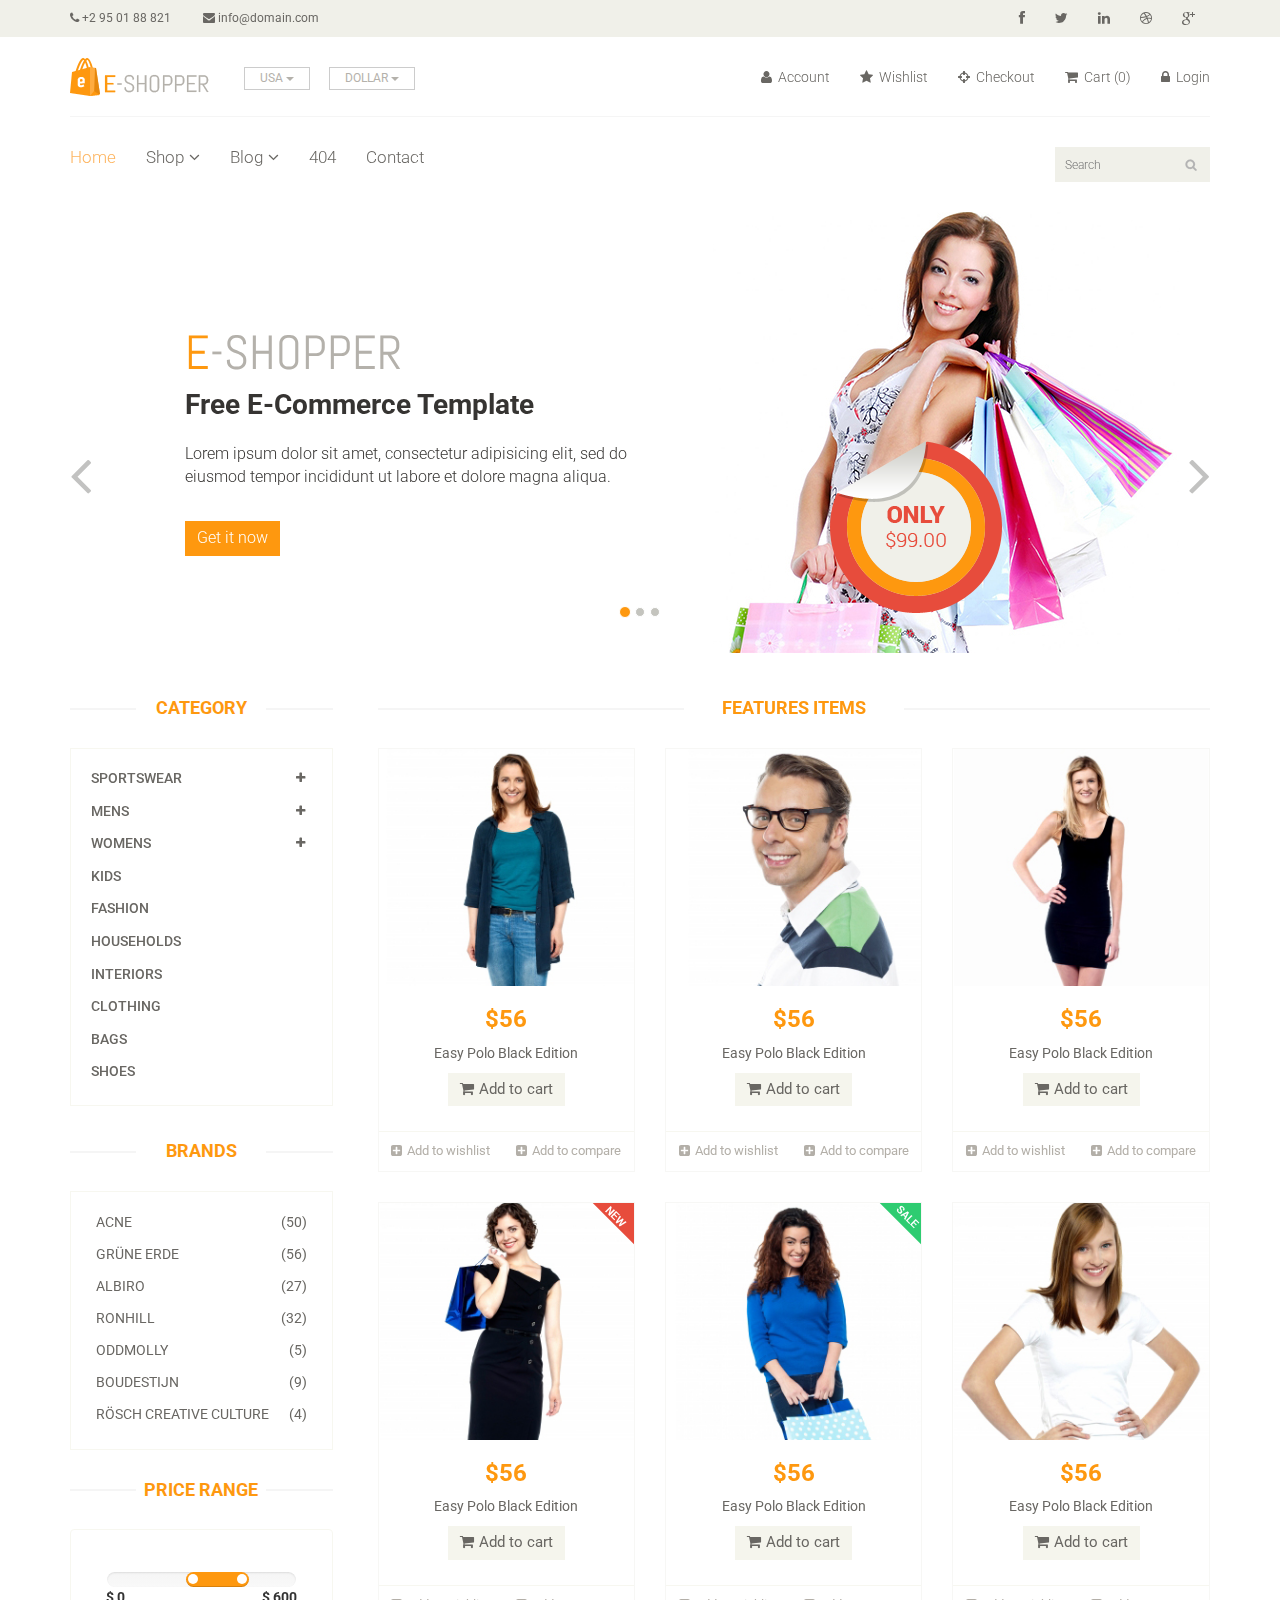
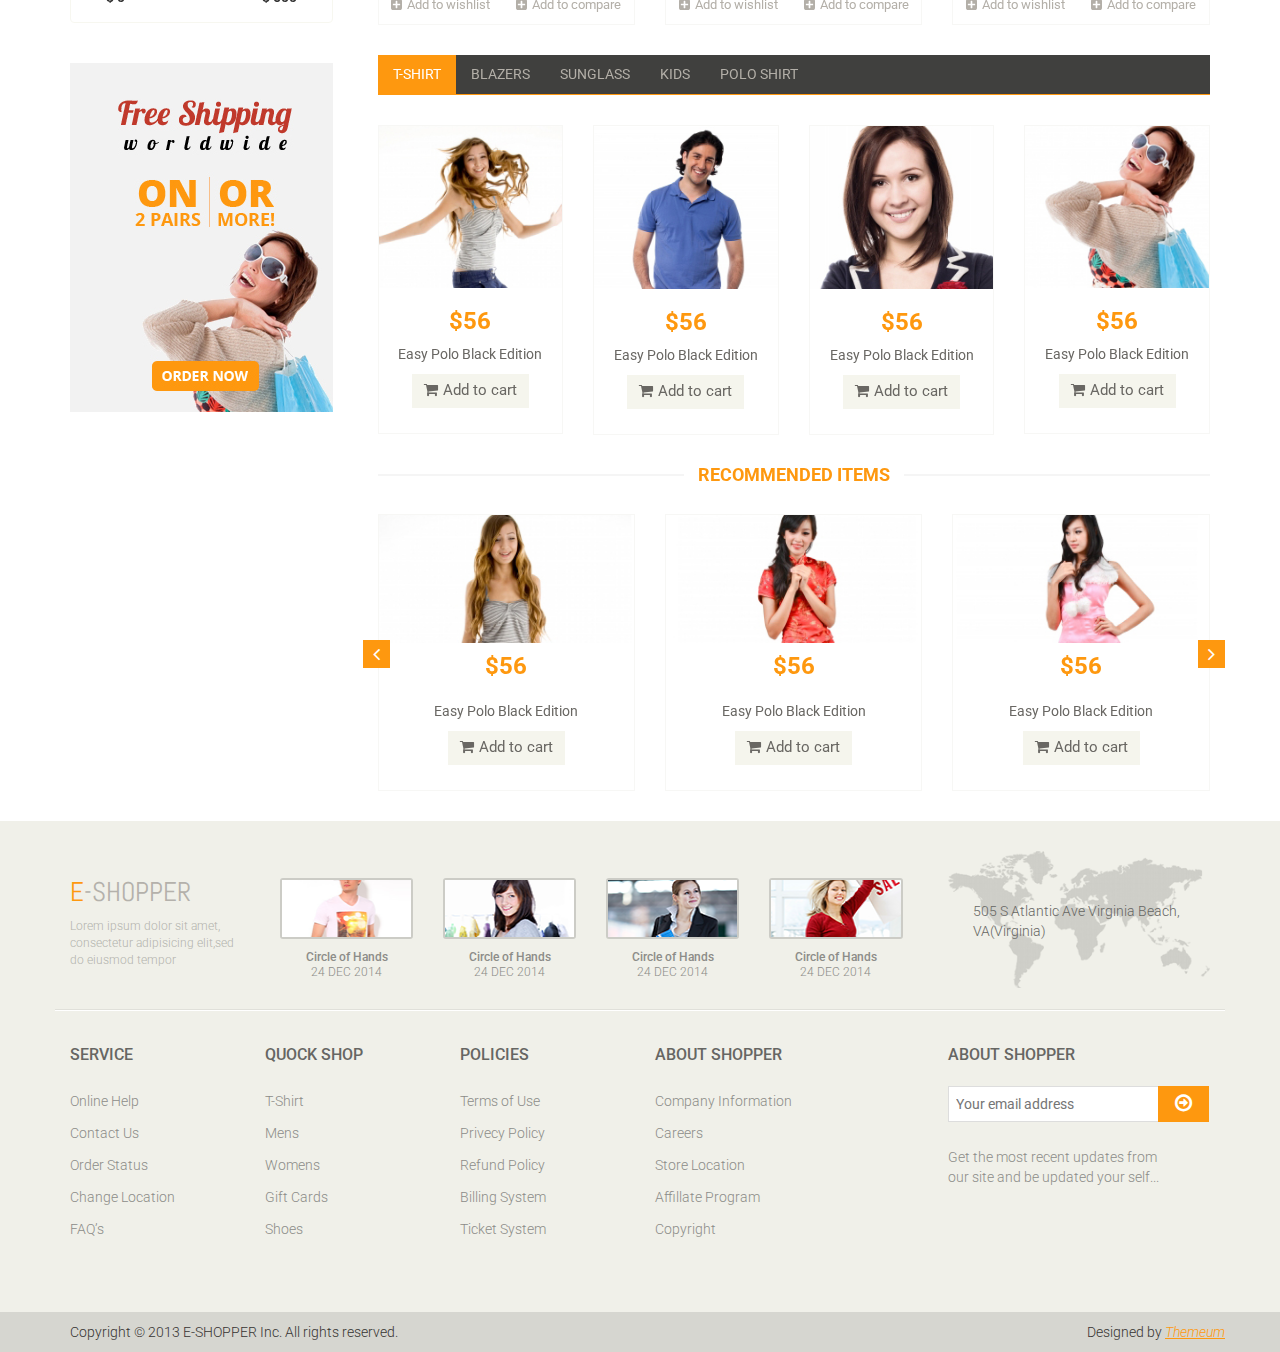
==== index.html @ 9c4944c9 "First commit" ====
<!DOCTYPE html>
<html lang="en">
<head>
    <meta charset="utf-8">
    <meta name="viewport" content="width=device-width, initial-scale=1.0">
    <meta name="description" content="">
    <meta name="author" content="">
    <title>Home | E-Shopper</title>
    <link href="css/bootstrap.min.css" rel="stylesheet">
    <link href="css/font-awesome.min.css" rel="stylesheet">
    <link href="css/prettyPhoto.css" rel="stylesheet">
    <link href="css/price-range.css" rel="stylesheet">
    <link href="css/animate.css" rel="stylesheet">
	<link href="css/main.css" rel="stylesheet">
	<link href="css/responsive.css" rel="stylesheet">
    <!--[if lt IE 9]>
    <script src="js/html5shiv.js"></script>
    <script src="js/respond.min.js"></script>
    <![endif]-->       
    <link rel="shortcut icon" href="images/ico/favicon.ico">
    <link rel="apple-touch-icon-precomposed" sizes="144x144" href="images/ico/apple-touch-icon-144-precomposed.png">
    <link rel="apple-touch-icon-precomposed" sizes="114x114" href="images/ico/apple-touch-icon-114-precomposed.png">
    <link rel="apple-touch-icon-precomposed" sizes="72x72" href="images/ico/apple-touch-icon-72-precomposed.png">
    <link rel="apple-touch-icon-precomposed" href="images/ico/apple-touch-icon-57-precomposed.png">
</head><!--/head-->

<body>
	<header id="header"><!--header-->
		<div class="header_top"><!--header_top-->
			<div class="container">
				<div class="row">
					<div class="col-sm-6">
						<div class="contactinfo">
							<ul class="nav nav-pills">
								<li><a href="#"><i class="fa fa-phone"></i> +2 95 01 88 821</a></li>
								<li><a href="#"><i class="fa fa-envelope"></i> info@domain.com</a></li>
							</ul>
						</div>
					</div>
					<div class="col-sm-6">
						<div class="social-icons pull-right">
							<ul class="nav navbar-nav">
								<li><a href="#"><i class="fa fa-facebook"></i></a></li>
								<li><a href="#"><i class="fa fa-twitter"></i></a></li>
								<li><a href="#"><i class="fa fa-linkedin"></i></a></li>
								<li><a href="#"><i class="fa fa-dribbble"></i></a></li>
								<li><a href="#"><i class="fa fa-google-plus"></i></a></li>
							</ul>
						</div>
					</div>
				</div>
			</div>
		</div><!--/header_top-->
		
		<div class="header-middle"><!--header-middle-->
			<div class="container">
				<div class="row">
					<div class="col-sm-4">
						<div class="logo pull-left">
							<a href="index.html"><img src="images/home/logo.png" alt="" /></a>
						</div>
						<div class="btn-group pull-right">
							<div class="btn-group">
								<button type="button" class="btn btn-default dropdown-toggle usa" data-toggle="dropdown">
									USA
									<span class="caret"></span>
								</button>
								<ul class="dropdown-menu">
									<li><a href="#">Canada</a></li>
									<li><a href="#">UK</a></li>
								</ul>
							</div>
							
							<div class="btn-group">
								<button type="button" class="btn btn-default dropdown-toggle usa" data-toggle="dropdown">
									DOLLAR
									<span class="caret"></span>
								</button>
								<ul class="dropdown-menu">
									<li><a href="#">Canadian Dollar</a></li>
									<li><a href="#">Pound</a></li>
								</ul>
							</div>
						</div>
					</div>
					<div class="col-sm-8">
						<div class="shop-menu pull-right" style="position:relative;">
							<ul class="nav navbar-nav">
								<li><a href="#"><i class="fa fa-user"></i> Account</a></li>
								<li><a href="#"><i class="fa fa-star"></i> Wishlist</a></li>
								<li><a href="checkout.html"><i class="fa fa-crosshairs"></i> Checkout</a></li>
								<li><a href="javascript:;" class="dropdown-toggle" data-toggle="dropdown" role="button" aria-expanded="false"><i class="fa fa-shopping-cart"></i> Cart (0)</a>
                                    <ul class="dropdown-menu dropdown-cart" role="menu">
                                        <li>
                                            <span class="item">
                                                <span class="item-left">
                                                    <img src="http://lorempixel.com/50/50/" alt="" />
                                                    <span class="item-info">
                                                        <span>Item name</span>
                                                        <span>23$</span>
                                                    </span>
                                                </span>
                                                <span class="item-right">
                                                    <button class="btn btn-xs btn-danger pull-right">x</button>
                                                </span>
                                            </span>
                                        </li>
                                        <li>
                                            <span class="item">
                                            <span class="item-left">
                                                <img src="http://lorempixel.com/50/50/" alt="" />
                                                <span class="item-info">
                                                    <span>Item name</span>
                                                    <span>23$</span>
                                                </span>
                                            </span>
                                            <span class="item-right">
                                                <button class="btn btn-xs btn-danger pull-right">x</button>
                                            </span>
                                        </span>
                                        </li>
                                        <li>
                                            <span class="item">
                                            <span class="item-left">
                                                <img src="http://lorempixel.com/50/50/" alt="" />
                                                <span class="item-info">
                                                    <span>Item name</span>
                                                    <span>23$</span>
                                                </span>
                                            </span>
                                            <span class="item-right">
                                                <button class="btn btn-xs btn-danger pull-right">x</button>
                                            </span>
                                        </span>
                                        </li>
                                        <li>
                                            <span class="item">
                                            <span class="item-left">
                                                <img src="http://lorempixel.com/50/50/" alt="" />
                                                <span class="item-info">
                                                    <span>Item name</span>
                                                    <span>23$</span>
                                                </span>
                                            </span>
                                            <span class="item-right">
                                                <button class="btn btn-xs btn-danger pull-right">x</button>
                                            </span>
                                        </span>
                                        </li>
                                        <li class="divider"></li>
                                        <li><a class="text-center" href="">View Cart</a></li>
                                    </ul>        
                                </li>
								<li><a href="login.html"><i class="fa fa-lock"></i> Login</a></li>
							</ul>
                            
						</div>
					</div>
				</div>
			</div>
		</div><!--/header-middle-->
	
		<div class="header-bottom"><!--header-bottom-->
			<div class="container">
				<div class="row">
					<div class="col-sm-9">
						<div class="navbar-header">
							<button type="button" class="navbar-toggle" data-toggle="collapse" data-target=".navbar-collapse">
								<span class="sr-only">Toggle navigation</span>
								<span class="icon-bar"></span>
								<span class="icon-bar"></span>
								<span class="icon-bar"></span>
							</button>
						</div>
						<div class="mainmenu pull-left">
							<ul class="nav navbar-nav collapse navbar-collapse">
								<li><a href="index.html" class="active">Home</a></li>
								<li class="dropdown"><a href="#">Shop<i class="fa fa-angle-down"></i></a>
                                    <ul role="menu" class="sub-menu">
                                        <li><a href="shop.html">Products</a></li>
										<li><a href="product-details.html">Product Details</a></li> 
										<li><a href="checkout.html">Checkout</a></li> 
										<li><a href="cart.html">Cart</a></li> 
										<li><a href="login.html">Login</a></li> 
                                    </ul>
                                </li> 
								<li class="dropdown"><a href="#">Blog<i class="fa fa-angle-down"></i></a>
                                    <ul role="menu" class="sub-menu">
                                        <li><a href="blog.html">Blog List</a></li>
										<li><a href="blog-single.html">Blog Single</a></li>
                                    </ul>
                                </li> 
								<li><a href="404.html">404</a></li>
								<li><a href="contact-us.html">Contact</a></li>
							</ul>
						</div>
					</div>
					<div class="col-sm-3">
						<div class="search_box pull-right">
							<input type="text" placeholder="Search"/>
						</div>
					</div>
				</div>
			</div>
		</div><!--/header-bottom-->
	</header><!--/header-->
	
	<section id="slider"><!--slider-->
		<div class="container">
			<div class="row">
				<div class="col-sm-12">
					<div id="slider-carousel" class="carousel slide" data-ride="carousel">
						<ol class="carousel-indicators">
							<li data-target="#slider-carousel" data-slide-to="0" class="active"></li>
							<li data-target="#slider-carousel" data-slide-to="1"></li>
							<li data-target="#slider-carousel" data-slide-to="2"></li>
						</ol>
						
						<div class="carousel-inner">
							<div class="item active">
								<div class="col-sm-6">
									<h1><span>E</span>-SHOPPER</h1>
									<h2>Free E-Commerce Template</h2>
									<p>Lorem ipsum dolor sit amet, consectetur adipisicing elit, sed do eiusmod tempor incididunt ut labore et dolore magna aliqua. </p>
									<button type="button" class="btn btn-default get">Get it now</button>
								</div>
								<div class="col-sm-6">
									<img src="images/home/girl1.jpg" class="girl img-responsive" alt="" />
									<img src="images/home/pricing.png"  class="pricing" alt="" />
								</div>
							</div>
							<div class="item">
								<div class="col-sm-6">
									<h1><span>E</span>-SHOPPER</h1>
									<h2>100% Responsive Design</h2>
									<p>Lorem ipsum dolor sit amet, consectetur adipisicing elit, sed do eiusmod tempor incididunt ut labore et dolore magna aliqua. </p>
									<button type="button" class="btn btn-default get">Get it now</button>
								</div>
								<div class="col-sm-6">
									<img src="images/home/girl2.jpg" class="girl img-responsive" alt="" />
									<img src="images/home/pricing.png"  class="pricing" alt="" />
								</div>
							</div>
							
							<div class="item">
								<div class="col-sm-6">
									<h1><span>E</span>-SHOPPER</h1>
									<h2>Free Ecommerce Template</h2>
									<p>Lorem ipsum dolor sit amet, consectetur adipisicing elit, sed do eiusmod tempor incididunt ut labore et dolore magna aliqua. </p>
									<button type="button" class="btn btn-default get">Get it now</button>
								</div>
								<div class="col-sm-6">
									<img src="images/home/girl3.jpg" class="girl img-responsive" alt="" />
									<img src="images/home/pricing.png" class="pricing" alt="" />
								</div>
							</div>
							
						</div>
						
						<a href="#slider-carousel" class="left control-carousel hidden-xs" data-slide="prev">
							<i class="fa fa-angle-left"></i>
						</a>
						<a href="#slider-carousel" class="right control-carousel hidden-xs" data-slide="next">
							<i class="fa fa-angle-right"></i>
						</a>
					</div>
					
				</div>
			</div>
		</div>
	</section><!--/slider-->
	
	<section>
		<div class="container">
			<div class="row">
				<div class="col-sm-3">
					<div class="left-sidebar">
						<h2>Category</h2>
						<div class="panel-group category-products" id="accordian"><!--category-productsr-->
							<div class="panel panel-default">
								<div class="panel-heading">
									<h4 class="panel-title">
										<a data-toggle="collapse" data-parent="#accordian" href="#sportswear">
											<span class="badge pull-right"><i class="fa fa-plus"></i></span>
											Sportswear
										</a>
									</h4>
								</div>
								<div id="sportswear" class="panel-collapse collapse">
									<div class="panel-body">
										<ul>
											<li><a href="#">Nike </a></li>
											<li><a href="#">Under Armour </a></li>
											<li><a href="#">Adidas </a></li>
											<li><a href="#">Puma</a></li>
											<li><a href="#">ASICS </a></li>
										</ul>
									</div>
								</div>
							</div>
							<div class="panel panel-default">
								<div class="panel-heading">
									<h4 class="panel-title">
										<a data-toggle="collapse" data-parent="#accordian" href="#mens">
											<span class="badge pull-right"><i class="fa fa-plus"></i></span>
											Mens
										</a>
									</h4>
								</div>
								<div id="mens" class="panel-collapse collapse">
									<div class="panel-body">
										<ul>
											<li><a href="#">Fendi</a></li>
											<li><a href="#">Guess</a></li>
											<li><a href="#">Valentino</a></li>
											<li><a href="#">Dior</a></li>
											<li><a href="#">Versace</a></li>
											<li><a href="#">Armani</a></li>
											<li><a href="#">Prada</a></li>
											<li><a href="#">Dolce and Gabbana</a></li>
											<li><a href="#">Chanel</a></li>
											<li><a href="#">Gucci</a></li>
										</ul>
									</div>
								</div>
							</div>
							
							<div class="panel panel-default">
								<div class="panel-heading">
									<h4 class="panel-title">
										<a data-toggle="collapse" data-parent="#accordian" href="#womens">
											<span class="badge pull-right"><i class="fa fa-plus"></i></span>
											Womens
										</a>
									</h4>
								</div>
								<div id="womens" class="panel-collapse collapse">
									<div class="panel-body">
										<ul>
											<li><a href="#">Fendi</a></li>
											<li><a href="#">Guess</a></li>
											<li><a href="#">Valentino</a></li>
											<li><a href="#">Dior</a></li>
											<li><a href="#">Versace</a></li>
										</ul>
									</div>
								</div>
							</div>
							<div class="panel panel-default">
								<div class="panel-heading">
									<h4 class="panel-title"><a href="#">Kids</a></h4>
								</div>
							</div>
							<div class="panel panel-default">
								<div class="panel-heading">
									<h4 class="panel-title"><a href="#">Fashion</a></h4>
								</div>
							</div>
							<div class="panel panel-default">
								<div class="panel-heading">
									<h4 class="panel-title"><a href="#">Households</a></h4>
								</div>
							</div>
							<div class="panel panel-default">
								<div class="panel-heading">
									<h4 class="panel-title"><a href="#">Interiors</a></h4>
								</div>
							</div>
							<div class="panel panel-default">
								<div class="panel-heading">
									<h4 class="panel-title"><a href="#">Clothing</a></h4>
								</div>
							</div>
							<div class="panel panel-default">
								<div class="panel-heading">
									<h4 class="panel-title"><a href="#">Bags</a></h4>
								</div>
							</div>
							<div class="panel panel-default">
								<div class="panel-heading">
									<h4 class="panel-title"><a href="#">Shoes</a></h4>
								</div>
							</div>
						</div><!--/category-products-->
					
						<div class="brands_products"><!--brands_products-->
							<h2>Brands</h2>
							<div class="brands-name">
								<ul class="nav nav-pills nav-stacked">
									<li><a href="#"> <span class="pull-right">(50)</span>Acne</a></li>
									<li><a href="#"> <span class="pull-right">(56)</span>Grüne Erde</a></li>
									<li><a href="#"> <span class="pull-right">(27)</span>Albiro</a></li>
									<li><a href="#"> <span class="pull-right">(32)</span>Ronhill</a></li>
									<li><a href="#"> <span class="pull-right">(5)</span>Oddmolly</a></li>
									<li><a href="#"> <span class="pull-right">(9)</span>Boudestijn</a></li>
									<li><a href="#"> <span class="pull-right">(4)</span>Rösch creative culture</a></li>
								</ul>
							</div>
						</div><!--/brands_products-->
						
						<div class="price-range"><!--price-range-->
							<h2>Price Range</h2>
							<div class="well text-center">
								 <input type="text" class="span2" value="" data-slider-min="0" data-slider-max="600" data-slider-step="5" data-slider-value="[250,450]" id="sl2" ><br />
								 <b class="pull-left">$ 0</b> <b class="pull-right">$ 600</b>
							</div>
						</div><!--/price-range-->
						
						<div class="shipping text-center"><!--shipping-->
							<img src="images/home/shipping.jpg" alt="" />
						</div><!--/shipping-->
					
					</div>
				</div>
				
				<div class="col-sm-9 padding-right">
					<div class="features_items"><!--features_items-->
						<h2 class="title text-center">Features Items</h2>
						<div class="col-sm-4">
							<div class="product-image-wrapper">
								<div class="single-products">
										<div class="productinfo text-center">
											<img src="images/home/product1.jpg" alt="" />
											<h2>$56</h2>
											<p>Easy Polo Black Edition</p>
											<a href="#" class="btn btn-default add-to-cart"><i class="fa fa-shopping-cart"></i>Add to cart</a>
										</div>
										<div class="product-overlay">
											<div class="overlay-content">
												<h2>$56</h2>
												<p>Easy Polo Black Edition</p>
												<a href="#" class="btn btn-default add-to-cart"><i class="fa fa-shopping-cart"></i>Add to cart</a>
											</div>
										</div>
								</div>
								<div class="choose">
									<ul class="nav nav-pills nav-justified">
										<li><a href="#"><i class="fa fa-plus-square"></i>Add to wishlist</a></li>
										<li><a href="#"><i class="fa fa-plus-square"></i>Add to compare</a></li>
									</ul>
								</div>
							</div>
						</div>
						<div class="col-sm-4">
							<div class="product-image-wrapper">
								<div class="single-products">
									<div class="productinfo text-center">
										<img src="images/home/product2.jpg" alt="" />
										<h2>$56</h2>
										<p>Easy Polo Black Edition</p>
										<a href="#" class="btn btn-default add-to-cart"><i class="fa fa-shopping-cart"></i>Add to cart</a>
									</div>
									<div class="product-overlay">
										<div class="overlay-content">
											<h2>$56</h2>
											<p>Easy Polo Black Edition</p>
											<a href="#" class="btn btn-default add-to-cart"><i class="fa fa-shopping-cart"></i>Add to cart</a>
										</div>
									</div>
								</div>
								<div class="choose">
									<ul class="nav nav-pills nav-justified">
										<li><a href="#"><i class="fa fa-plus-square"></i>Add to wishlist</a></li>
										<li><a href="#"><i class="fa fa-plus-square"></i>Add to compare</a></li>
									</ul>
								</div>
							</div>
						</div>
						<div class="col-sm-4">
							<div class="product-image-wrapper">
								<div class="single-products">
									<div class="productinfo text-center">
										<img src="images/home/product3.jpg" alt="" />
										<h2>$56</h2>
										<p>Easy Polo Black Edition</p>
										<a href="#" class="btn btn-default add-to-cart"><i class="fa fa-shopping-cart"></i>Add to cart</a>
									</div>
									<div class="product-overlay">
										<div class="overlay-content">
											<h2>$56</h2>
											<p>Easy Polo Black Edition</p>
											<a href="#" class="btn btn-default add-to-cart"><i class="fa fa-shopping-cart"></i>Add to cart</a>
										</div>
									</div>
								</div>
								<div class="choose">
									<ul class="nav nav-pills nav-justified">
										<li><a href="#"><i class="fa fa-plus-square"></i>Add to wishlist</a></li>
										<li><a href="#"><i class="fa fa-plus-square"></i>Add to compare</a></li>
									</ul>
								</div>
							</div>
						</div>
						<div class="col-sm-4">
							<div class="product-image-wrapper">
								<div class="single-products">
									<div class="productinfo text-center">
										<img src="images/home/product4.jpg" alt="" />
										<h2>$56</h2>
										<p>Easy Polo Black Edition</p>
										<a href="#" class="btn btn-default add-to-cart"><i class="fa fa-shopping-cart"></i>Add to cart</a>
									</div>
									<div class="product-overlay">
										<div class="overlay-content">
											<h2>$56</h2>
											<p>Easy Polo Black Edition</p>
											<a href="#" class="btn btn-default add-to-cart"><i class="fa fa-shopping-cart"></i>Add to cart</a>
										</div>
									</div>
									<img src="images/home/new.png" class="new" alt="" />
								</div>
								<div class="choose">
									<ul class="nav nav-pills nav-justified">
										<li><a href="#"><i class="fa fa-plus-square"></i>Add to wishlist</a></li>
										<li><a href="#"><i class="fa fa-plus-square"></i>Add to compare</a></li>
									</ul>
								</div>
							</div>
						</div>
						<div class="col-sm-4">
							<div class="product-image-wrapper">
								<div class="single-products">
									<div class="productinfo text-center">
										<img src="images/home/product5.jpg" alt="" />
										<h2>$56</h2>
										<p>Easy Polo Black Edition</p>
										<a href="#" class="btn btn-default add-to-cart"><i class="fa fa-shopping-cart"></i>Add to cart</a>
									</div>
									<div class="product-overlay">
										<div class="overlay-content">
											<h2>$56</h2>
											<p>Easy Polo Black Edition</p>
											<a href="#" class="btn btn-default add-to-cart"><i class="fa fa-shopping-cart"></i>Add to cart</a>
										</div>
									</div>
									<img src="images/home/sale.png" class="new" alt="" />
								</div>
								<div class="choose">
									<ul class="nav nav-pills nav-justified">
										<li><a href="#"><i class="fa fa-plus-square"></i>Add to wishlist</a></li>
										<li><a href="#"><i class="fa fa-plus-square"></i>Add to compare</a></li>
									</ul>
								</div>
							</div>
						</div>
						<div class="col-sm-4">
							<div class="product-image-wrapper">
								<div class="single-products">
									<div class="productinfo text-center">
										<img src="images/home/product6.jpg" alt="" />
										<h2>$56</h2>
										<p>Easy Polo Black Edition</p>
										<a href="#" class="btn btn-default add-to-cart"><i class="fa fa-shopping-cart"></i>Add to cart</a>
									</div>
									<div class="product-overlay">
										<div class="overlay-content">
											<h2>$56</h2>
											<p>Easy Polo Black Edition</p>
											<a href="#" class="btn btn-default add-to-cart"><i class="fa fa-shopping-cart"></i>Add to cart</a>
										</div>
									</div>
								</div>
								<div class="choose">
									<ul class="nav nav-pills nav-justified">
										<li><a href="#"><i class="fa fa-plus-square"></i>Add to wishlist</a></li>
										<li><a href="#"><i class="fa fa-plus-square"></i>Add to compare</a></li>
									</ul>
								</div>
							</div>
						</div>
						
					</div><!--features_items-->
					
					<div class="category-tab"><!--category-tab-->
						<div class="col-sm-12">
							<ul class="nav nav-tabs">
								<li class="active"><a href="#tshirt" data-toggle="tab">T-Shirt</a></li>
								<li><a href="#blazers" data-toggle="tab">Blazers</a></li>
								<li><a href="#sunglass" data-toggle="tab">Sunglass</a></li>
								<li><a href="#kids" data-toggle="tab">Kids</a></li>
								<li><a href="#poloshirt" data-toggle="tab">Polo shirt</a></li>
							</ul>
						</div>
						<div class="tab-content">
							<div class="tab-pane fade active in" id="tshirt" >
								<div class="col-sm-3">
									<div class="product-image-wrapper">
										<div class="single-products">
											<div class="productinfo text-center">
												<img src="images/home/gallery1.jpg" alt="" />
												<h2>$56</h2>
												<p>Easy Polo Black Edition</p>
												<a href="#" class="btn btn-default add-to-cart"><i class="fa fa-shopping-cart"></i>Add to cart</a>
											</div>
											
										</div>
									</div>
								</div>
								<div class="col-sm-3">
									<div class="product-image-wrapper">
										<div class="single-products">
											<div class="productinfo text-center">
												<img src="images/home/gallery2.jpg" alt="" />
												<h2>$56</h2>
												<p>Easy Polo Black Edition</p>
												<a href="#" class="btn btn-default add-to-cart"><i class="fa fa-shopping-cart"></i>Add to cart</a>
											</div>
											
										</div>
									</div>
								</div>
								<div class="col-sm-3">
									<div class="product-image-wrapper">
										<div class="single-products">
											<div class="productinfo text-center">
												<img src="images/home/gallery3.jpg" alt="" />
												<h2>$56</h2>
												<p>Easy Polo Black Edition</p>
												<a href="#" class="btn btn-default add-to-cart"><i class="fa fa-shopping-cart"></i>Add to cart</a>
											</div>
											
										</div>
									</div>
								</div>
								<div class="col-sm-3">
									<div class="product-image-wrapper">
										<div class="single-products">
											<div class="productinfo text-center">
												<img src="images/home/gallery4.jpg" alt="" />
												<h2>$56</h2>
												<p>Easy Polo Black Edition</p>
												<a href="#" class="btn btn-default add-to-cart"><i class="fa fa-shopping-cart"></i>Add to cart</a>
											</div>
											
										</div>
									</div>
								</div>
							</div>
							
							<div class="tab-pane fade" id="blazers" >
								<div class="col-sm-3">
									<div class="product-image-wrapper">
										<div class="single-products">
											<div class="productinfo text-center">
												<img src="images/home/gallery4.jpg" alt="" />
												<h2>$56</h2>
												<p>Easy Polo Black Edition</p>
												<a href="#" class="btn btn-default add-to-cart"><i class="fa fa-shopping-cart"></i>Add to cart</a>
											</div>
											
										</div>
									</div>
								</div>
								<div class="col-sm-3">
									<div class="product-image-wrapper">
										<div class="single-products">
											<div class="productinfo text-center">
												<img src="images/home/gallery3.jpg" alt="" />
												<h2>$56</h2>
												<p>Easy Polo Black Edition</p>
												<a href="#" class="btn btn-default add-to-cart"><i class="fa fa-shopping-cart"></i>Add to cart</a>
											</div>
											
										</div>
									</div>
								</div>
								<div class="col-sm-3">
									<div class="product-image-wrapper">
										<div class="single-products">
											<div class="productinfo text-center">
												<img src="images/home/gallery2.jpg" alt="" />
												<h2>$56</h2>
												<p>Easy Polo Black Edition</p>
												<a href="#" class="btn btn-default add-to-cart"><i class="fa fa-shopping-cart"></i>Add to cart</a>
											</div>
											
										</div>
									</div>
								</div>
								<div class="col-sm-3">
									<div class="product-image-wrapper">
										<div class="single-products">
											<div class="productinfo text-center">
												<img src="images/home/gallery1.jpg" alt="" />
												<h2>$56</h2>
												<p>Easy Polo Black Edition</p>
												<a href="#" class="btn btn-default add-to-cart"><i class="fa fa-shopping-cart"></i>Add to cart</a>
											</div>
											
										</div>
									</div>
								</div>
							</div>
							
							<div class="tab-pane fade" id="sunglass" >
								<div class="col-sm-3">
									<div class="product-image-wrapper">
										<div class="single-products">
											<div class="productinfo text-center">
												<img src="images/home/gallery3.jpg" alt="" />
												<h2>$56</h2>
												<p>Easy Polo Black Edition</p>
												<a href="#" class="btn btn-default add-to-cart"><i class="fa fa-shopping-cart"></i>Add to cart</a>
											</div>
											
										</div>
									</div>
								</div>
								<div class="col-sm-3">
									<div class="product-image-wrapper">
										<div class="single-products">
											<div class="productinfo text-center">
												<img src="images/home/gallery4.jpg" alt="" />
												<h2>$56</h2>
												<p>Easy Polo Black Edition</p>
												<a href="#" class="btn btn-default add-to-cart"><i class="fa fa-shopping-cart"></i>Add to cart</a>
											</div>
											
										</div>
									</div>
								</div>
								<div class="col-sm-3">
									<div class="product-image-wrapper">
										<div class="single-products">
											<div class="productinfo text-center">
												<img src="images/home/gallery1.jpg" alt="" />
												<h2>$56</h2>
												<p>Easy Polo Black Edition</p>
												<a href="#" class="btn btn-default add-to-cart"><i class="fa fa-shopping-cart"></i>Add to cart</a>
											</div>
											
										</div>
									</div>
								</div>
								<div class="col-sm-3">
									<div class="product-image-wrapper">
										<div class="single-products">
											<div class="productinfo text-center">
												<img src="images/home/gallery2.jpg" alt="" />
												<h2>$56</h2>
												<p>Easy Polo Black Edition</p>
												<a href="#" class="btn btn-default add-to-cart"><i class="fa fa-shopping-cart"></i>Add to cart</a>
											</div>
											
										</div>
									</div>
								</div>
							</div>
							
							<div class="tab-pane fade" id="kids" >
								<div class="col-sm-3">
									<div class="product-image-wrapper">
										<div class="single-products">
											<div class="productinfo text-center">
												<img src="images/home/gallery1.jpg" alt="" />
												<h2>$56</h2>
												<p>Easy Polo Black Edition</p>
												<a href="#" class="btn btn-default add-to-cart"><i class="fa fa-shopping-cart"></i>Add to cart</a>
											</div>
											
										</div>
									</div>
								</div>
								<div class="col-sm-3">
									<div class="product-image-wrapper">
										<div class="single-products">
											<div class="productinfo text-center">
												<img src="images/home/gallery2.jpg" alt="" />
												<h2>$56</h2>
												<p>Easy Polo Black Edition</p>
												<a href="#" class="btn btn-default add-to-cart"><i class="fa fa-shopping-cart"></i>Add to cart</a>
											</div>
											
										</div>
									</div>
								</div>
								<div class="col-sm-3">
									<div class="product-image-wrapper">
										<div class="single-products">
											<div class="productinfo text-center">
												<img src="images/home/gallery3.jpg" alt="" />
												<h2>$56</h2>
												<p>Easy Polo Black Edition</p>
												<a href="#" class="btn btn-default add-to-cart"><i class="fa fa-shopping-cart"></i>Add to cart</a>
											</div>
											
										</div>
									</div>
								</div>
								<div class="col-sm-3">
									<div class="product-image-wrapper">
										<div class="single-products">
											<div class="productinfo text-center">
												<img src="images/home/gallery4.jpg" alt="" />
												<h2>$56</h2>
												<p>Easy Polo Black Edition</p>
												<a href="#" class="btn btn-default add-to-cart"><i class="fa fa-shopping-cart"></i>Add to cart</a>
											</div>
											
										</div>
									</div>
								</div>
							</div>
							
							<div class="tab-pane fade" id="poloshirt" >
								<div class="col-sm-3">
									<div class="product-image-wrapper">
										<div class="single-products">
											<div class="productinfo text-center">
												<img src="images/home/gallery2.jpg" alt="" />
												<h2>$56</h2>
												<p>Easy Polo Black Edition</p>
												<a href="#" class="btn btn-default add-to-cart"><i class="fa fa-shopping-cart"></i>Add to cart</a>
											</div>
											
										</div>
									</div>
								</div>
								<div class="col-sm-3">
									<div class="product-image-wrapper">
										<div class="single-products">
											<div class="productinfo text-center">
												<img src="images/home/gallery4.jpg" alt="" />
												<h2>$56</h2>
												<p>Easy Polo Black Edition</p>
												<a href="#" class="btn btn-default add-to-cart"><i class="fa fa-shopping-cart"></i>Add to cart</a>
											</div>
											
										</div>
									</div>
								</div>
								<div class="col-sm-3">
									<div class="product-image-wrapper">
										<div class="single-products">
											<div class="productinfo text-center">
												<img src="images/home/gallery3.jpg" alt="" />
												<h2>$56</h2>
												<p>Easy Polo Black Edition</p>
												<a href="#" class="btn btn-default add-to-cart"><i class="fa fa-shopping-cart"></i>Add to cart</a>
											</div>
											
										</div>
									</div>
								</div>
								<div class="col-sm-3">
									<div class="product-image-wrapper">
										<div class="single-products">
											<div class="productinfo text-center">
												<img src="images/home/gallery1.jpg" alt="" />
												<h2>$56</h2>
												<p>Easy Polo Black Edition</p>
												<a href="#" class="btn btn-default add-to-cart"><i class="fa fa-shopping-cart"></i>Add to cart</a>
											</div>
											
										</div>
									</div>
								</div>
							</div>
						</div>
					</div><!--/category-tab-->
					
					<div class="recommended_items"><!--recommended_items-->
						<h2 class="title text-center">recommended items</h2>
						
						<div id="recommended-item-carousel" class="carousel slide" data-ride="carousel">
							<div class="carousel-inner">
								<div class="item active">	
									<div class="col-sm-4">
										<div class="product-image-wrapper">
											<div class="single-products">
												<div class="productinfo text-center">
													<img src="images/home/recommend1.jpg" alt="" />
													<h2>$56</h2>
													<p>Easy Polo Black Edition</p>
													<a href="#" class="btn btn-default add-to-cart"><i class="fa fa-shopping-cart"></i>Add to cart</a>
												</div>
												
											</div>
										</div>
									</div>
									<div class="col-sm-4">
										<div class="product-image-wrapper">
											<div class="single-products">
												<div class="productinfo text-center">
													<img src="images/home/recommend2.jpg" alt="" />
													<h2>$56</h2>
													<p>Easy Polo Black Edition</p>
													<a href="#" class="btn btn-default add-to-cart"><i class="fa fa-shopping-cart"></i>Add to cart</a>
												</div>
												
											</div>
										</div>
									</div>
									<div class="col-sm-4">
										<div class="product-image-wrapper">
											<div class="single-products">
												<div class="productinfo text-center">
													<img src="images/home/recommend3.jpg" alt="" />
													<h2>$56</h2>
													<p>Easy Polo Black Edition</p>
													<a href="#" class="btn btn-default add-to-cart"><i class="fa fa-shopping-cart"></i>Add to cart</a>
												</div>
												
											</div>
										</div>
									</div>
								</div>
								<div class="item">	
									<div class="col-sm-4">
										<div class="product-image-wrapper">
											<div class="single-products">
												<div class="productinfo text-center">
													<img src="images/home/recommend1.jpg" alt="" />
													<h2>$56</h2>
													<p>Easy Polo Black Edition</p>
													<a href="#" class="btn btn-default add-to-cart"><i class="fa fa-shopping-cart"></i>Add to cart</a>
												</div>
												
											</div>
										</div>
									</div>
									<div class="col-sm-4">
										<div class="product-image-wrapper">
											<div class="single-products">
												<div class="productinfo text-center">
													<img src="images/home/recommend2.jpg" alt="" />
													<h2>$56</h2>
													<p>Easy Polo Black Edition</p>
													<a href="#" class="btn btn-default add-to-cart"><i class="fa fa-shopping-cart"></i>Add to cart</a>
												</div>
												
											</div>
										</div>
									</div>
									<div class="col-sm-4">
										<div class="product-image-wrapper">
											<div class="single-products">
												<div class="productinfo text-center">
													<img src="images/home/recommend3.jpg" alt="" />
													<h2>$56</h2>
													<p>Easy Polo Black Edition</p>
													<a href="#" class="btn btn-default add-to-cart"><i class="fa fa-shopping-cart"></i>Add to cart</a>
												</div>
												
											</div>
										</div>
									</div>
								</div>
							</div>
							 <a class="left recommended-item-control" href="#recommended-item-carousel" data-slide="prev">
								<i class="fa fa-angle-left"></i>
							  </a>
							  <a class="right recommended-item-control" href="#recommended-item-carousel" data-slide="next">
								<i class="fa fa-angle-right"></i>
							  </a>			
						</div>
					</div><!--/recommended_items-->
					
				</div>
			</div>
		</div>
	</section>
	
	<footer id="footer"><!--Footer-->
		<div class="footer-top">
			<div class="container">
				<div class="row">
					<div class="col-sm-2">
						<div class="companyinfo">
							<h2><span>e</span>-shopper</h2>
							<p>Lorem ipsum dolor sit amet, consectetur adipisicing elit,sed do eiusmod tempor</p>
						</div>
					</div>
					<div class="col-sm-7">
						<div class="col-sm-3">
							<div class="video-gallery text-center">
								<a href="#">
									<div class="iframe-img">
										<img src="images/home/iframe1.png" alt="" />
									</div>
									<div class="overlay-icon">
										<i class="fa fa-play-circle-o"></i>
									</div>
								</a>
								<p>Circle of Hands</p>
								<h2>24 DEC 2014</h2>
							</div>
						</div>
						
						<div class="col-sm-3">
							<div class="video-gallery text-center">
								<a href="#">
									<div class="iframe-img">
										<img src="images/home/iframe2.png" alt="" />
									</div>
									<div class="overlay-icon">
										<i class="fa fa-play-circle-o"></i>
									</div>
								</a>
								<p>Circle of Hands</p>
								<h2>24 DEC 2014</h2>
							</div>
						</div>
						
						<div class="col-sm-3">
							<div class="video-gallery text-center">
								<a href="#">
									<div class="iframe-img">
										<img src="images/home/iframe3.png" alt="" />
									</div>
									<div class="overlay-icon">
										<i class="fa fa-play-circle-o"></i>
									</div>
								</a>
								<p>Circle of Hands</p>
								<h2>24 DEC 2014</h2>
							</div>
						</div>
						
						<div class="col-sm-3">
							<div class="video-gallery text-center">
								<a href="#">
									<div class="iframe-img">
										<img src="images/home/iframe4.png" alt="" />
									</div>
									<div class="overlay-icon">
										<i class="fa fa-play-circle-o"></i>
									</div>
								</a>
								<p>Circle of Hands</p>
								<h2>24 DEC 2014</h2>
							</div>
						</div>
					</div>
					<div class="col-sm-3">
						<div class="address">
							<img src="images/home/map.png" alt="" />
							<p>505 S Atlantic Ave Virginia Beach, VA(Virginia)</p>
						</div>
					</div>
				</div>
			</div>
		</div>
		
		<div class="footer-widget">
			<div class="container">
				<div class="row">
					<div class="col-sm-2">
						<div class="single-widget">
							<h2>Service</h2>
							<ul class="nav nav-pills nav-stacked">
								<li><a href="#">Online Help</a></li>
								<li><a href="#">Contact Us</a></li>
								<li><a href="#">Order Status</a></li>
								<li><a href="#">Change Location</a></li>
								<li><a href="#">FAQ’s</a></li>
							</ul>
						</div>
					</div>
					<div class="col-sm-2">
						<div class="single-widget">
							<h2>Quock Shop</h2>
							<ul class="nav nav-pills nav-stacked">
								<li><a href="#">T-Shirt</a></li>
								<li><a href="#">Mens</a></li>
								<li><a href="#">Womens</a></li>
								<li><a href="#">Gift Cards</a></li>
								<li><a href="#">Shoes</a></li>
							</ul>
						</div>
					</div>
					<div class="col-sm-2">
						<div class="single-widget">
							<h2>Policies</h2>
							<ul class="nav nav-pills nav-stacked">
								<li><a href="#">Terms of Use</a></li>
								<li><a href="#">Privecy Policy</a></li>
								<li><a href="#">Refund Policy</a></li>
								<li><a href="#">Billing System</a></li>
								<li><a href="#">Ticket System</a></li>
							</ul>
						</div>
					</div>
					<div class="col-sm-2">
						<div class="single-widget">
							<h2>About Shopper</h2>
							<ul class="nav nav-pills nav-stacked">
								<li><a href="#">Company Information</a></li>
								<li><a href="#">Careers</a></li>
								<li><a href="#">Store Location</a></li>
								<li><a href="#">Affillate Program</a></li>
								<li><a href="#">Copyright</a></li>
							</ul>
						</div>
					</div>
					<div class="col-sm-3 col-sm-offset-1">
						<div class="single-widget">
							<h2>About Shopper</h2>
							<form action="#" class="searchform">
								<input type="text" placeholder="Your email address" />
								<button type="submit" class="btn btn-default"><i class="fa fa-arrow-circle-o-right"></i></button>
								<p>Get the most recent updates from <br />our site and be updated your self...</p>
							</form>
						</div>
					</div>
					
				</div>
			</div>
		</div>
		
		<div class="footer-bottom">
			<div class="container">
				<div class="row">
					<p class="pull-left">Copyright © 2013 E-SHOPPER Inc. All rights reserved.</p>
					<p class="pull-right">Designed by <span><a target="_blank" href="http://www.themeum.com">Themeum</a></span></p>
				</div>
			</div>
		</div>
		
	</footer><!--/Footer-->
	

  
    <script src="js/jquery.js"></script>
	<script src="js/bootstrap.min.js"></script>
	<script src="js/jquery.scrollUp.min.js"></script>
	<script src="js/price-range.js"></script>
    <script src="js/jquery.prettyPhoto.js"></script>
    <script src="js/main.js"></script>
</body>
</html>
---- css/prettyPhoto.css ----
div.pp_default .pp_top,div.pp_default .pp_top .pp_middle,div.pp_default .pp_top .pp_left,div.pp_default .pp_top .pp_right,div.pp_default .pp_bottom,div.pp_default .pp_bottom .pp_left,div.pp_default .pp_bottom .pp_middle,div.pp_default .pp_bottom .pp_right{height:13px}
div.pp_default .pp_top .pp_left{background:url(../images/prettyPhoto/default/sprite.png) -78px -93px no-repeat}
div.pp_default .pp_top .pp_middle{background:url(../images/prettyPhoto/default/sprite_x.png) top left repeat-x}
div.pp_default .pp_top .pp_right{background:url(../images/prettyPhoto/default/sprite.png) -112px -93px no-repeat}
div.pp_default .pp_content .ppt{color:#f8f8f8}
div.pp_default .pp_content_container .pp_left{background:url(../images/prettyPhoto/default/sprite_y.png) -7px 0 repeat-y;padding-left:13px}
div.pp_default .pp_content_container .pp_right{background:url(../images/prettyPhoto/default/sprite_y.png) top right repeat-y;padding-right:13px}
div.pp_default .pp_next:hover{background:url(../images/prettyPhoto/default/sprite_next.png) center right no-repeat;cursor:pointer}
div.pp_default .pp_previous:hover{background:url(../images/prettyPhoto/default/sprite_prev.png) center left no-repeat;cursor:pointer}
div.pp_default .pp_expand{background:url(../images/prettyPhoto/default/sprite.png) 0 -29px no-repeat;cursor:pointer;width:28px;height:28px}
div.pp_default .pp_expand:hover{background:url(../images/prettyPhoto/default/sprite.png) 0 -56px no-repeat;cursor:pointer}
div.pp_default .pp_contract{background:url(../images/prettyPhoto/default/sprite.png) 0 -84px no-repeat;cursor:pointer;width:28px;height:28px}
div.pp_default .pp_contract:hover{background:url(../images/prettyPhoto/default/sprite.png) 0 -113px no-repeat;cursor:pointer}
div.pp_default .pp_close{width:30px;height:30px;background:url(../images/prettyPhoto/default/sprite.png) 2px 1px no-repeat;cursor:pointer}
div.pp_default .pp_gallery ul li a{background:url(../images/prettyPhoto/default/default_thumb.png) center center #f8f8f8;border:1px solid #aaa}
div.pp_default .pp_social{margin-top:7px}
div.pp_default .pp_gallery a.pp_arrow_previous,div.pp_default .pp_gallery a.pp_arrow_next{position:static;left:auto}
div.pp_default .pp_nav .pp_play,div.pp_default .pp_nav .pp_pause{background:url(../images/prettyPhoto/default/sprite.png) -51px 1px no-repeat;height:30px;width:30px}
div.pp_default .pp_nav .pp_pause{background-position:-51px -29px}
div.pp_default a.pp_arrow_previous,div.pp_default a.pp_arrow_next{background:url(../images/prettyPhoto/default/sprite.png) -31px -3px no-repeat;height:20px;width:20px;margin:4px 0 0}
div.pp_default a.pp_arrow_next{left:52px;background-position:-82px -3px}
div.pp_default .pp_content_container .pp_details{margin-top:5px}
div.pp_default .pp_nav{clear:none;height:30px;width:110px;position:relative}
div.pp_default .pp_nav .currentTextHolder{font-family:Georgia;font-style:italic;color:#999;font-size:11px;left:75px;line-height:25px;position:absolute;top:2px;margin:0;padding:0 0 0 10px}
div.pp_default .pp_close:hover,div.pp_default .pp_nav .pp_play:hover,div.pp_default .pp_nav .pp_pause:hover,div.pp_default .pp_arrow_next:hover,div.pp_default .pp_arrow_previous:hover{opacity:0.7}
div.pp_default .pp_description{font-size:11px;font-weight:700;line-height:14px;margin:5px 50px 5px 0}
div.pp_default .pp_bottom .pp_left{background:url(../images/prettyPhoto/default/sprite.png) -78px -127px no-repeat}
div.pp_default .pp_bottom .pp_middle{background:url(../images/prettyPhoto/default/sprite_x.png) bottom left repeat-x}
div.pp_default .pp_bottom .pp_right{background:url(../images/prettyPhoto/default/sprite.png) -112px -127px no-repeat}
div.pp_default .pp_loaderIcon{background:url(../images/prettyPhoto/default/loader.gif) center center no-repeat}
div.light_rounded .pp_top .pp_left{background:url(../images/prettyPhoto/light_rounded/sprite.png) -88px -53px no-repeat}
div.light_rounded .pp_top .pp_right{background:url(../images/prettyPhoto/light_rounded/sprite.png) -110px -53px no-repeat}
div.light_rounded .pp_next:hover{background:url(../images/prettyPhoto/light_rounded/btnNext.png) center right no-repeat;cursor:pointer}
div.light_rounded .pp_previous:hover{background:url(../images/prettyPhoto/light_rounded/btnPrevious.png) center left no-repeat;cursor:pointer}
div.light_rounded .pp_expand{background:url(../images/prettyPhoto/light_rounded/sprite.png) -31px -26px no-repeat;cursor:pointer}
div.light_rounded .pp_expand:hover{background:url(../images/prettyPhoto/light_rounded/sprite.png) -31px -47px no-repeat;cursor:pointer}
div.light_rounded .pp_contract{background:url(../images/prettyPhoto/light_rounded/sprite.png) 0 -26px no-repeat;cursor:pointer}
div.light_rounded .pp_contract:hover{background:url(../images/prettyPhoto/light_rounded/sprite.png) 0 -47px no-repeat;cursor:pointer}
div.light_rounded .pp_close{width:75px;height:22px;background:url(../images/prettyPhoto/light_rounded/sprite.png) -1px -1px no-repeat;cursor:pointer}
div.light_rounded .pp_nav .pp_play{background:url(../images/prettyPhoto/light_rounded/sprite.png) -1px -100px no-repeat;height:15px;width:14px}
div.light_rounded .pp_nav .pp_pause{background:url(../images/prettyPhoto/light_rounded/sprite.png) -24px -100px no-repeat;height:15px;width:14px}
div.light_rounded .pp_arrow_previous{background:url(../images/prettyPhoto/light_rounded/sprite.png) 0 -71px no-repeat}
div.light_rounded .pp_arrow_next{background:url(../images/prettyPhoto/light_rounded/sprite.png) -22px -71px no-repeat}
div.light_rounded .pp_bottom .pp_left{background:url(../images/prettyPhoto/light_rounded/sprite.png) -88px -80px no-repeat}
div.light_rounded .pp_bottom .pp_right{background:url(../images/prettyPhoto/light_rounded/sprite.png) -110px -80px no-repeat}
div.dark_rounded .pp_top .pp_left{background:url(../images/prettyPhoto/dark_rounded/sprite.png) -88px -53px no-repeat}
div.dark_rounded .pp_top .pp_right{background:url(../images/prettyPhoto/dark_rounded/sprite.png) -110px -53px no-repeat}
div.dark_rounded .pp_content_container .pp_left{background:url(../images/prettyPhoto/dark_rounded/contentPattern.png) top left repeat-y}
div.dark_rounded .pp_content_container .pp_right{background:url(../images/prettyPhoto/dark_rounded/contentPattern.png) top right repeat-y}
div.dark_rounded .pp_next:hover{background:url(../images/prettyPhoto/dark_rounded/btnNext.png) center right no-repeat;cursor:pointer}
div.dark_rounded .pp_previous:hover{background:url(../images/prettyPhoto/dark_rounded/btnPrevious.png) center left no-repeat;cursor:pointer}
div.dark_rounded .pp_expand{background:url(../images/prettyPhoto/dark_rounded/sprite.png) -31px -26px no-repeat;cursor:pointer}
div.dark_rounded .pp_expand:hover{background:url(../images/prettyPhoto/dark_rounded/sprite.png) -31px -47px no-repeat;cursor:pointer}
div.dark_rounded .pp_contract{background:url(../images/prettyPhoto/dark_rounded/sprite.png) 0 -26px no-repeat;cursor:pointer}
div.dark_rounded .pp_contract:hover{background:url(../images/prettyPhoto/dark_rounded/sprite.png) 0 -47px no-repeat;cursor:pointer}
div.dark_rounded .pp_close{width:75px;height:22px;background:url(../images/prettyPhoto/dark_rounded/sprite.png) -1px -1px no-repeat;cursor:pointer}
div.dark_rounded .pp_description{margin-right:85px;color:#fff}
div.dark_rounded .pp_nav .pp_play{background:url(../images/prettyPhoto/dark_rounded/sprite.png) -1px -100px no-repeat;height:15px;width:14px}
div.dark_rounded .pp_nav .pp_pause{background:url(../images/prettyPhoto/dark_rounded/sprite.png) -24px -100px no-repeat;height:15px;width:14px}
div.dark_rounded .pp_arrow_previous{background:url(../images/prettyPhoto/dark_rounded/sprite.png) 0 -71px no-repeat}
div.dark_rounded .pp_arrow_next{background:url(../images/prettyPhoto/dark_rounded/sprite.png) -22px -71px no-repeat}
div.dark_rounded .pp_bottom .pp_left{background:url(../images/prettyPhoto/dark_rounded/sprite.png) -88px -80px no-repeat}
div.dark_rounded .pp_bottom .pp_right{background:url(../images/prettyPhoto/dark_rounded/sprite.png) -110px -80px no-repeat}
div.dark_rounded .pp_loaderIcon{background:url(../images/prettyPhoto/dark_rounded/loader.gif) center center no-repeat}
div.dark_square .pp_left,div.dark_square .pp_middle,div.dark_square .pp_right,div.dark_square .pp_content{background:#000}
div.dark_square .pp_description{color:#fff;margin:0 85px 0 0}
div.dark_square .pp_loaderIcon{background:url(../images/prettyPhoto/dark_square/loader.gif) center center no-repeat}
div.dark_square .pp_expand{background:url(../images/prettyPhoto/dark_square/sprite.png) -31px -26px no-repeat;cursor:pointer}
div.dark_square .pp_expand:hover{background:url(../images/prettyPhoto/dark_square/sprite.png) -31px -47px no-repeat;cursor:pointer}
div.dark_square .pp_contract{background:url(../images/prettyPhoto/dark_square/sprite.png) 0 -26px no-repeat;cursor:pointer}
div.dark_square .pp_contract:hover{background:url(../images/prettyPhoto/dark_square/sprite.png) 0 -47px no-repeat;cursor:pointer}
div.dark_square .pp_close{width:75px;height:22px;background:url(../images/prettyPhoto/dark_square/sprite.png) -1px -1px no-repeat;cursor:pointer}
div.dark_square .pp_nav{clear:none}
div.dark_square .pp_nav .pp_play{background:url(../images/prettyPhoto/dark_square/sprite.png) -1px -100px no-repeat;height:15px;width:14px}
div.dark_square .pp_nav .pp_pause{background:url(../images/prettyPhoto/dark_square/sprite.png) -24px -100px no-repeat;height:15px;width:14px}
div.dark_square .pp_arrow_previous{background:url(../images/prettyPhoto/dark_square/sprite.png) 0 -71px no-repeat}
div.dark_square .pp_arrow_next{background:url(../images/prettyPhoto/dark_square/sprite.png) -22px -71px no-repeat}
div.dark_square .pp_next:hover{background:url(../images/prettyPhoto/dark_square/btnNext.png) center right no-repeat;cursor:pointer}
div.dark_square .pp_previous:hover{background:url(../images/prettyPhoto/dark_square/btnPrevious.png) center left no-repeat;cursor:pointer}
div.light_square .pp_expand{background:url(../images/prettyPhoto/light_square/sprite.png) -31px -26px no-repeat;cursor:pointer}
div.light_square .pp_expand:hover{background:url(../images/prettyPhoto/light_square/sprite.png) -31px -47px no-repeat;cursor:pointer}
div.light_square .pp_contract{background:url(../images/prettyPhoto/light_square/sprite.png) 0 -26px no-repeat;cursor:pointer}
div.light_square .pp_contract:hover{background:url(../images/prettyPhoto/light_square/sprite.png) 0 -47px no-repeat;cursor:pointer}
div.light_square .pp_close{width:75px;height:22px;background:url(../images/prettyPhoto/light_square/sprite.png) -1px -1px no-repeat;cursor:pointer}
div.light_square .pp_nav .pp_play{background:url(../images/prettyPhoto/light_square/sprite.png) -1px -100px no-repeat;height:15px;width:14px}
div.light_square .pp_nav .pp_pause{background:url(../images/prettyPhoto/light_square/sprite.png) -24px -100px no-repeat;height:15px;width:14px}
div.light_square .pp_arrow_previous{background:url(../images/prettyPhoto/light_square/sprite.png) 0 -71px no-repeat}
div.light_square .pp_arrow_next{background:url(../images/prettyPhoto/light_square/sprite.png) -22px -71px no-repeat}
div.light_square .pp_next:hover{background:url(../images/prettyPhoto/light_square/btnNext.png) center right no-repeat;cursor:pointer}
div.light_square .pp_previous:hover{background:url(../images/prettyPhoto/light_square/btnPrevious.png) center left no-repeat;cursor:pointer}
div.facebook .pp_top .pp_left{background:url(../images/prettyPhoto/facebook/sprite.png) -88px -53px no-repeat}
div.facebook .pp_top .pp_middle{background:url(../images/prettyPhoto/facebook/contentPatternTop.png) top left repeat-x}
div.facebook .pp_top .pp_right{background:url(../images/prettyPhoto/facebook/sprite.png) -110px -53px no-repeat}
div.facebook .pp_content_container .pp_left{background:url(../images/prettyPhoto/facebook/contentPatternLeft.png) top left repeat-y}
div.facebook .pp_content_container .pp_right{background:url(../images/prettyPhoto/facebook/contentPatternRight.png) top right repeat-y}
div.facebook .pp_expand{background:url(../images/prettyPhoto/facebook/sprite.png) -31px -26px no-repeat;cursor:pointer}
div.facebook .pp_expand:hover{background:url(../images/prettyPhoto/facebook/sprite.png) -31px -47px no-repeat;cursor:pointer}
div.facebook .pp_contract{background:url(../images/prettyPhoto/facebook/sprite.png) 0 -26px no-repeat;cursor:pointer}
div.facebook .pp_contract:hover{background:url(../images/prettyPhoto/facebook/sprite.png) 0 -47px no-repeat;cursor:pointer}
div.facebook .pp_close{width:22px;height:22px;background:url(../images/prettyPhoto/facebook/sprite.png) -1px -1px no-repeat;cursor:pointer}
div.facebook .pp_description{margin:0 37px 0 0}
div.facebook .pp_loaderIcon{background:url(../images/prettyPhoto/facebook/loader.gif) center center no-repeat}
div.facebook .pp_arrow_previous{background:url(../images/prettyPhoto/facebook/sprite.png) 0 -71px no-repeat;height:22px;margin-top:0;width:22px}
div.facebook .pp_arrow_previous.disabled{background-position:0 -96px;cursor:default}
div.facebook .pp_arrow_next{background:url(../images/prettyPhoto/facebook/sprite.png) -32px -71px no-repeat;height:22px;margin-top:0;width:22px}
div.facebook .pp_arrow_next.disabled{background-position:-32px -96px;cursor:default}
div.facebook .pp_nav{margin-top:0}
div.facebook .pp_nav p{font-size:15px;padding:0 3px 0 4px}
div.facebook .pp_nav .pp_play{background:url(../images/prettyPhoto/facebook/sprite.png) -1px -123px no-repeat;height:22px;width:22px}
div.facebook .pp_nav .pp_pause{background:url(../images/prettyPhoto/facebook/sprite.png) -32px -123px no-repeat;height:22px;width:22px}
div.facebook .pp_next:hover{background:url(../images/prettyPhoto/facebook/btnNext.png) center right no-repeat;cursor:pointer}
div.facebook .pp_previous:hover{background:url(../images/prettyPhoto/facebook/btnPrevious.png) center left no-repeat;cursor:pointer}
div.facebook .pp_bottom .pp_left{background:url(../images/prettyPhoto/facebook/sprite.png) -88px -80px no-repeat}
div.facebook .pp_bottom .pp_middle{background:url(../images/prettyPhoto/facebook/contentPatternBottom.png) top left repeat-x}
div.facebook .pp_bottom .pp_right{background:url(../images/prettyPhoto/facebook/sprite.png) -110px -80px no-repeat}
div.pp_pic_holder a:focus{outline:none}
div.pp_overlay{background:#000;display:none;left:0;position:absolute;top:0;width:100%;z-index:9500}
div.pp_pic_holder{display:none;position:absolute;width:100px;z-index:10000}
.pp_content{height:40px;min-width:40px}
* html .pp_content{width:40px}
.pp_content_container{position:relative;text-align:left;width:100%}
.pp_content_container .pp_left{padding-left:20px}
.pp_content_container .pp_right{padding-right:20px}
.pp_content_container .pp_details{float:left;margin:10px 0 2px}
.pp_description{display:none;margin:0}
.pp_social{float:left;margin:0}
.pp_social .facebook{float:left;margin-left:5px;width:55px;overflow:hidden}
.pp_social .twitter{float:left}
.pp_nav{clear:right;float:left;margin:3px 10px 0 0}
.pp_nav p{float:left;white-space:nowrap;margin:2px 4px}
.pp_nav .pp_play,.pp_nav .pp_pause{float:left;margin-right:4px;text-indent:-10000px}
a.pp_arrow_previous,a.pp_arrow_next{display:block;float:left;height:15px;margin-top:3px;overflow:hidden;text-indent:-10000px;width:14px}
.pp_hoverContainer{position:absolute;top:0;width:100%;z-index:2000}
.pp_gallery{display:none;left:50%;margin-top:-50px;position:absolute;z-index:10000}
.pp_gallery div{float:left;overflow:hidden;position:relative}
.pp_gallery ul{float:left;height:35px;position:relative;white-space:nowrap;margin:0 0 0 5px;padding:0}
.pp_gallery ul a{border:1px rgba(0,0,0,0.5) solid;display:block;float:left;height:33px;overflow:hidden}
.pp_gallery ul a img{border:0}
.pp_gallery li{display:block;float:left;margin:0 5px 0 0;padding:0}
.pp_gallery li.default a{background:url(../images/prettyPhoto/facebook/default_thumbnail.gif) 0 0 no-repeat;display:block;height:33px;width:50px}
.pp_gallery .pp_arrow_previous,.pp_gallery .pp_arrow_next{margin-top:7px!important}
a.pp_next{background:url(../images/prettyPhoto/light_rounded/btnNext.png) 10000px 10000px no-repeat;display:block;float:right;height:100%;text-indent:-10000px;width:49%}
a.pp_previous{background:url(../images/prettyPhoto/light_rounded/btnNext.png) 10000px 10000px no-repeat;display:block;float:left;height:100%;text-indent:-10000px;width:49%}
a.pp_expand,a.pp_contract{cursor:pointer;display:none;height:20px;position:absolute;right:30px;text-indent:-10000px;top:10px;width:20px;z-index:20000}
a.pp_close{position:absolute;right:0;top:0;display:block;line-height:22px;text-indent:-10000px}
.pp_loaderIcon{display:block;height:24px;left:50%;position:absolute;top:50%;width:24px;margin:-12px 0 0 -12px}
#pp_full_res{line-height:1!important}
#pp_full_res .pp_inline{text-align:left}
#pp_full_res .pp_inline p{margin:0 0 15px}
div.ppt{color:#fff;display:none;font-size:17px;z-index:9999;margin:0 0 5px 15px}
div.pp_default .pp_content,div.light_rounded .pp_content{background-color:#fff}
div.pp_default #pp_full_res .pp_inline,div.light_rounded .pp_content .ppt,div.light_rounded #pp_full_res .pp_inline,div.light_square .pp_content .ppt,div.light_square #pp_full_res .pp_inline,div.facebook .pp_content .ppt,div.facebook #pp_full_res .pp_inline{color:#000}
div.pp_default .pp_gallery ul li a:hover,div.pp_default .pp_gallery ul li.selected a,.pp_gallery ul a:hover,.pp_gallery li.selected a{border-color:#fff}
div.pp_default .pp_details,div.light_rounded .pp_details,div.dark_rounded .pp_details,div.dark_square .pp_details,div.light_square .pp_details,div.facebook .pp_details{position:relative}
div.light_rounded .pp_top .pp_middle,div.light_rounded .pp_content_container .pp_left,div.light_rounded .pp_content_container .pp_right,div.light_rounded .pp_bottom .pp_middle,div.light_square .pp_left,div.light_square .pp_middle,div.light_square .pp_right,div.light_square .pp_content,div.facebook .pp_content{background:#fff}
div.light_rounded .pp_description,div.light_square .pp_description{margin-right:85px}
div.light_rounded .pp_gallery a.pp_arrow_previous,div.light_rounded .pp_gallery a.pp_arrow_next,div.dark_rounded .pp_gallery a.pp_arrow_previous,div.dark_rounded .pp_gallery a.pp_arrow_next,div.dark_square .pp_gallery a.pp_arrow_previous,div.dark_square .pp_gallery a.pp_arrow_next,div.light_square .pp_gallery a.pp_arrow_previous,div.light_square .pp_gallery a.pp_arrow_next{margin-top:12px!important}
div.light_rounded .pp_arrow_previous.disabled,div.dark_rounded .pp_arrow_previous.disabled,div.dark_square .pp_arrow_previous.disabled,div.light_square .pp_arrow_previous.disabled{background-position:0 -87px;cursor:default}
div.light_rounded .pp_arrow_next.disabled,div.dark_rounded .pp_arrow_next.disabled,div.dark_square .pp_arrow_next.disabled,div.light_square .pp_arrow_next.disabled{background-position:-22px -87px;cursor:default}
div.light_rounded .pp_loaderIcon,div.light_square .pp_loaderIcon{background:url(../images/prettyPhoto/light_rounded/loader.gif) center center no-repeat}
div.dark_rounded .pp_top .pp_middle,div.dark_rounded .pp_content,div.dark_rounded .pp_bottom .pp_middle{background:url(../images/prettyPhoto/dark_rounded/contentPattern.png) top left repeat}
div.dark_rounded .currentTextHolder,div.dark_square .currentTextHolder{color:#c4c4c4}
div.dark_rounded #pp_full_res .pp_inline,div.dark_square #pp_full_res .pp_inline{color:#fff}
.pp_top,.pp_bottom{height:20px;position:relative}
* html .pp_top,* html .pp_bottom{padding:0 20px}
.pp_top .pp_left,.pp_bottom .pp_left{height:20px;left:0;position:absolute;width:20px}
.pp_top .pp_middle,.pp_bottom .pp_middle{height:20px;left:20px;position:absolute;right:20px}
* html .pp_top .pp_middle,* html .pp_bottom .pp_middle{left:0;position:static}
.pp_top .pp_right,.pp_bottom .pp_right{height:20px;left:auto;position:absolute;right:0;top:0;width:20px}
.pp_fade,.pp_gallery li.default a img{display:none}
---- css/price-range.css ----
/*!
 * Slider for Bootstrap
 *
 * Copyright 2012 Stefan Petre
 * Licensed under the Apache License v2.0
 * http://www.apache.org/licenses/LICENSE-2.0
 *
 */
.slider {
  display: inline-block;
  vertical-align: middle;
  position: relative;
}
.slider.slider-horizontal {
  width: 210px;
  height: 20px;
}
.slider.slider-horizontal .slider-track {
  height: 15px;
  left: 0;
  margin-top: -5px;
  top: 50%;
  width: 100%;
}
.slider.slider-horizontal .slider-selection {
  height: 100%;
  top: 0;
  bottom: 0;
}
.slider.slider-horizontal .slider-handle {
  margin-left: -12px;
  margin-top: 2px;
}

.left-round{
  margin-left:2px !important;
}

.slider.slider-horizontal .slider-handle.triangle {
  border-width: 0 10px 10px 10px;
  width: 0;
  height: 0;
  border-bottom-color: #0480be;
  margin-top: 0;
}
.slider.slider-vertical {
  height: 210px;
  width: 20px;
}
.slider.slider-vertical .slider-track {
  width: 10px;
  height: 100%;
  margin-left: -5px;
  left: 50%;
  top: 0;
}
.slider.slider-vertical .slider-selection {
  width: 100%;
  left: 0;
  top: 0;
  bottom: 0;
}
.slider.slider-vertical .slider-handle {
  margin-left: -5px;
  margin-top: -10px;
}
.slider.slider-vertical .slider-handle.triangle {
  border-width: 10px 0 10px 10px;
  width: 1px;
  height: 1px;
  border-left-color: #0480be;
  margin-left: 0;
}
.slider input {
  display: none;
}
.slider .tooltip-inner {
  white-space: nowrap;
}
.slider-track {
  position: absolute;
  cursor: pointer;
  background-color: #f7f7f7;
  background-image: -moz-linear-gradient(top, #f5f5f5, #f9f9f9);
  background-image: -webkit-gradient(linear, 0 0, 0 100%, from(#f5f5f5), to(#f9f9f9));
  background-image: -webkit-linear-gradient(top, #f5f5f5, #f9f9f9);
  background-image: -o-linear-gradient(top, #f5f5f5, #f9f9f9);
  background-image: linear-gradient(to bottom, #f5f5f5, #f9f9f9);
  background-repeat: repeat-x;
  filter: progid:DXImageTransform.Microsoft.gradient(startColorstr='#fff5f5f5', endColorstr='#fff9f9f9', GradientType=0);
  -webkit-box-shadow: inset 0 1px 2px rgba(0, 0, 0, 0.1);
  -moz-box-shadow: inset 0 1px 2px rgba(0, 0, 0, 0.1);
  box-shadow: inset 0 1px 2px rgba(0, 0, 0, 0.1);
  -webkit-border-radius: 15px;
  -moz-border-radius: 15px;
  border-radius: 15px;
}

.slider-selection {
  -moz-box-sizing: border-box;
  background: none repeat scroll 0 0 #FE980F;
  border-radius: 15px;
  box-shadow: 0 -1px 0 rgba(0, 0, 0, 0.15) inset;
  position: absolute;
}

.slider-handle {
  background: #fff;
  box-shadow:none;
  height: 10px;
  opacity: 1;
  position: absolute;
  width: 10px;
}

.slider-handle.round {
  -webkit-border-radius: 20px;
  -moz-border-radius: 20px;
  border-radius: 20px;
}
.slider-handle.triangle {
  background: transparent none;
}
---- css/main.css ----
﻿
/*************************
*******Typography******
**************************/
@import url(http://fonts.googleapis.com/css?family=Roboto:400,300,400italic,500,700,100);
@import url(http://fonts.googleapis.com/css?family=Open+Sans:400,800,300,600,700);
@import url(http://fonts.googleapis.com/css?family=Abel);

body {
  font-family: 'Roboto', sans-serif;
  background:;
  position: relative;
  font-weight:400px;
}

ul li {
  list-style: none;
}

a:hover {
outline: none;
text-decoration:none;
}

a:focus {
  outline:none;
  outline-offset: 0;
}

a {
  -webkit-transition: 300ms;
  -moz-transition: 300ms;
    -o-transition: 300ms;
    transition: 300ms;
}

h1, h2, h3, h4, h5, h6 {
  font-family: 'Roboto', sans-serif;
}

.btn:hover, 
.btn:focus{
  outline: none;
  box-shadow: none;
}

.navbar-toggle {
  background-color: #000;
}

a#scrollUp {
  bottom: 0px;
  right: 10px;
  padding: 5px 10px;
  background: #FE980F;
  color: #FFF;
  -webkit-animation: bounce 2s ease infinite;
  animation: bounce 2s ease infinite;
}

a#scrollUp i{
  font-size: 30px;
}


/*************************
*******Header CSS******
**************************/

.header_top {
  background: none repeat scroll 0 0 #F0F0E9;
}

.contactinfo ul li:first-child{
    margin-left: -15px;
}

.contactinfo ul li a{
  font-size: 12px;
  color: #696763;
  font-family: 'Roboto', sans-serif;
}


.contactinfo ul li a:hover{
	background:inherit;
}


.social-icons ul li a {
  border: 0 none;
  border-radius: 0;
  color: #696763;
  padding:0px;
}


.social-icons ul li{
	display:inline-block;
}

.social-icons ul li a i {
  padding: 11px 15px;
   transition: all 0.9s ease 0s;
  -moz-transition: all 0.9s ease 0s;
  -webkit-transition: all 0.9s ease 0s;
  -o-transition: all 0.9s ease 0s;
}

.social-icons ul li a i:hover{
  color: #fff;
   transition: all 0.9s ease 0s;
  -moz-transition: all 0.9s ease 0s;
  -webkit-transition: all 0.9s ease 0s;
  -o-transition: all 0.9s ease 0s;
}


.fa-facebook:hover {
  background: #0083C9;
}

.fa-twitter:hover  {
	background:#5BBCEC;
}

.fa-linkedin:hover  {
	background:#FF4518;
}

.fa-dribbble:hover  {
	background:#90C9DC;
}

.fa-google-plus:hover  {
	background:#CE3C2D;
}

.header-middle .container .row {
  border-bottom: 1px solid #f5f5f5;
  margin-left: 0;
  margin-right: 0;
  padding-bottom: 20px;
  padding-top: 20px;
}

.header-middle .container .row .col-sm-4{
  padding-left: 0;
}

.header-middle .container .row .col-sm-8 {
	padding-right:0;
}

.usa {
  border-radius: 0;
  color: #B4B1AB;
  font-size: 12px;
  margin-right: 20px;
  padding: 2px 15px;
  margin-top: 10px;
}

.usa:hover {
	background:#FE980F;
	color:#fff;
	border-color:#FE980F;
}

.usa:active, .usa.active {
  background: none repeat scroll 0 0 #FE980F;
  box-shadow: inherit;
  outline: 0 none;
}

.btn-group.open .dropdown-toggle {
  background: rgba(0, 0, 0, 0);
  box-shadow: none;
}

.dropdown-menu  li  a:hover, .dropdown-menu  li  a:focus {
  background-color: #FE980F;
  color: #FFFFFF;
  font-family: 'Roboto', sans-serif;
  text-decoration: none;
}


.shop-menu ul li {
	display:inline-block;
  padding-left: 15px;
  padding-right: 15px;
}

.shop-menu ul li:last-child {
  padding-right: 0;
}


.shop-menu ul li a {
  background: #FFFFFF;
  color: #696763;
  font-family: 'Roboto', sans-serif;
  font-size: 14px;
  font-weight: 300;
  padding:0;
  padding-right: 0;
  margin-top: 10px;
}


.shop-menu ul li a i{
	margin-right:3px;
}


.shop-menu ul li a:hover {
	color:#fe980f;
	background:#fff;
}


.header-bottom {
  padding-bottom: 30px;
  padding-top: 30px;
}

.navbar-collapse.collapse{
  padding-left: 0;
}

.mainmenu ul li{
  padding-right: 15px;
  padding-left: 15px;
}

.mainmenu ul li:first-child{
  padding-left: 0px;
}

.mainmenu ul li a {
	color: #696763;
	font-family: 'Roboto', sans-serif;
	font-size: 17px;
	font-weight: 300;
	padding: 0;
	padding-bottom: 10px;
}

.mainmenu ul li a:hover, .mainmenu ul li a.active,  .shop-menu ul li a.active{
	background:none;
	color:#fdb45e;
}

.search_box input {
  background: #F0F0E9;
  border: medium none;
  color: #B2B2B2;
  font-family: 'roboto';
  font-size: 12px;
  font-weight: 300;
  height: 35px;
  outline: medium none;
  padding-left: 10px;
  width: 155px;
  background-image: url(../images/home/searchicon.png);
  background-repeat: no-repeat;
  background-position: 130px;
}


/*  Dropdown menu*/

.navbar-header 
.navbar-toggle .icon-bar {
    background-color: #fff;
}


.nav.navbar-nav > li:hover > ul.sub-menu{
  display: block;
  -webkit-animation: fadeInUp 400ms;
  -moz-animation: fadeInUp 400ms;
  -ms-animation: fadeInUp 400ms;
  -o-animation: fadeInUp 400ms;
  animation: fadeInUp 400ms;
}

ul.sub-menu {
	position: absolute;
	top: 30px;
	left: 0;
	background: rgba(0, 0, 0, 0.6);
	list-style: none;
	padding: 0;
	margin: 0;
	width: 220px;
	-webkit-box-shadow: 0 3px 3px rgba(0, 0, 0, 0.1);
	box-shadow: 0 3px 3px rgba(0, 0, 0, 0.1);
	display: none;
	z-index: 999;
}

.dropdown ul.sub-menu li .active{
  color: #FDB45E;
  padding-left: 0;
}


.navbar-nav li ul.sub-menu li{
  padding: 10px 20px 0 ;
}

.navbar-nav li ul.sub-menu li:last-child{
  padding-bottom: 20px;
}

.navbar-nav li ul.sub-menu li a{
  color: #fff;
}

.navbar-nav li ul.sub-menu li a:hover{
    color: #FDB45E;
}

.fa-angle-down{
  padding-left: 5px; 
}

@-webkit-keyframes fadeInUp {
  0% {
    opacity: 0;
    -webkit-transform: translateY(20px);
    transform: translateY(20px);
  }

  100% {
    opacity: 1;
    -webkit-transform: translateY(0);
    transform: translateY(0);
  }
}
  
/*************************
*******Footer CSS******
**************************/

#footer {
  background: #F0F0E9;
}


.footer-top .container {
  border-bottom: 1px solid #E0E0DA;
  padding-bottom: 20px;
}

.companyinfo {
  margin-top: 57px;
}

.companyinfo h2 {
  color: #B4B1AB;
  font-family: abel;
  font-size: 27px;
  text-transform: uppercase;
}

.companyinfo h2  span{
  color:#FE980F;
}

.companyinfo p {
  color: #B3B3AD;
  font-family: 'Roboto', sans-serif;
  font-size: 12px;
  font-weight: 300;
}

.footer-top .col-sm-3{
  overflow: hidden;
}

.video-gallery {
  margin-top: 57px;
  position: inherit;
}

.video-gallery a img {
  height: 100%;
  width: 100%;
}

.iframe-img {
  position: relative;
  display: block;
  height: 61px;
  margin-bottom: 10px;
  border: 2px solid #CCCCC6;
  border-radius: 3px;
}

.overlay-icon {
  position: absolute;
  top: 0;
  width: 100%;
  height: 61px;
  background: #FE980F;
  border-radius: 3px;
  color: #FFF;
  font-size: 20px;
  line-height: 0;
  display: block;
  opacity: 0;
   -webkit-transition: 300ms;
  -moz-transition: 300ms;
    -o-transition: 300ms;
    transition: 300ms;
}

.overlay-icon i {
  position: relative;
  top: 50%;
  margin-top: -20px;
}

.video-gallery a:hover .overlay-icon{
  opacity: 1;
}

.video-gallery p {
  color: #8C8C88;
  font-family: 'Roboto', sans-serif;
  font-size: 12px;
  font-weight: 500;
  margin-bottom:0px;
}

.video-gallery  h2 {
  color: #8c8c88;
  font-family: 'Roboto', sans-serif;
  font-size: 12px;
  font-weight: 300;
  text-transform:uppercase;
  margin-top:0px;
}


.address {
  margin-top: 30px;
  position: relative;
  overflow: hidden;
}
.address  img {
	width:100%;
}

.address p {
  color: #666663;
  font-family: 'Roboto', sans-serif;
  font-size: 14px;
  font-weight: 300;
  left: 25px;
  position: absolute;
  top: 50px;
}

.footer-widget {
  margin-bottom: 68px;
}

.footer-widget .container {
  border-top: 1px solid #FFFFFF;
  padding-top: 15px;
}

.single-widget h2 {
  color: #666663;
  font-family: 'Roboto', sans-serif;
  font-size: 16px;
  font-weight: 500;
  margin-bottom: 22px;
  text-transform: uppercase;
}

.single-widget h2 i{
	margin-right:15px;
}

.single-widget ul li a{
	color: #8C8C88;
	font-family: 'Roboto', sans-serif;
	font-size: 14px;
	font-weight: 300;
	padding: 5px 0;
}

.single-widget ul li a i {
  margin-right: 18px;
}

.single-widget ul li a:hover{
	background:none;
	color:#FE980F;
}


.searchform input {
  border: 1px solid #DDDDDD;
  color: #CCCCC6;
  font-family: 'Roboto', sans-serif;
  font-size: 14px;
  margin-top: 0;
  outline: medium none;
  padding: 7px;
  width: 212px;
}


.searchform button {
  background: #FE980F;
  border: medium none;
  border-radius: 0;
  margin-left: -5px;
  margin-top: -3px;
  padding: 7px 17px;
}

.searchform button i {
  color: #FFFFFF;
  font-size: 20px;
}

.searchform  button:hover, 
.searchform  button:focus{
	background-color:#FE980F;
}

.searchform p {
  color: #8C8C88;
  font-family: 'Roboto', sans-serif;
  font-size: 14px;
  font-weight: 300;
  margin-top: 25px;
}

.footer-bottom {
  background: #D6D6D0;
  padding-top: 10px;
}

.footer-bottom p {
  color: #363432;
  font-family: 'Roboto', sans-serif;
  font-weight: 300;
  margin-left: 15px;
}

.footer-bottom p span a {
  color: #FE980F;
  font-style: italic;
  text-decoration: underline;
}


/*************************
******* Home ******
**************************/


#slider {
  padding-bottom: 45px;
}

.carousel-indicators li {
  background: #C4C4BE;
}

.carousel-indicators li.active {
	  background: #FE980F;
}

.item {
  padding-left: 100px;
}


.pricing {
  position: absolute;
  right: 40%;
  top: 52%;
}

.girl {
  margin-left: 0;
}

.item h1 {
  color: #B4B1AB;
  font-family: abel;
  font-size: 48px;
  margin-top: 115px;
}

.item h1 span {
	color:#FE980F;
}

.item h2 {
  color: #363432;
  font-family: 'Roboto', sans-serif;
  font-size: 28px;
  font-weight: 700;
  margin-bottom: 22px;
  margin-top: 10px;
}

.item  p {
	color:#363432;
	font-size:16px;
	font-weight:300;
	font-family: 'Roboto', sans-serif;
}

.get {
  background: #FE980F;
  border: 0 none;
  border-radius: 0;
  color: #FFFFFF;
  font-family: 'Roboto', sans-serif;
  font-size: 16px;
  font-weight: 300;
  margin-top: 23px;
}


.item button:hover {
  background: #FE980F;
}

.control-carousel {
  position: absolute;
  top: 50%;
  font-size: 60px;
  color: #C2C2C1;
}

.control-carousel:hover{
  color: #FE980F ;
}

.right {
  right: 0;
}

.category-products {
  border: 1px solid #F7F7F0;
  margin-bottom: 35px;
  padding-bottom: 20px;
  padding-top: 15px;
}
.left-sidebar h2, .brands_products h2 {
  color: #FE980F;
  font-family: 'Roboto', sans-serif;
  font-size: 18px;
  font-weight: 700;
  margin: 0 auto 30px;
  text-align: center;
  text-transform: uppercase;
  position: relative;
  z-index:3;
}

.left-sidebar h2:after, h2.title:after{
	content: " ";
	position: absolute;
	border: 1px solid #f5f5f5;
	bottom:8px;
	left: 0;
	width: 100%;
	height: 0;
	z-index: -2;
}

.left-sidebar h2:before{
	content: " ";
	position: absolute;
	background: #fff;
	bottom: -6px;
	width: 130px;
	height: 30px;
	z-index: -1;
	left: 50%;
	margin-left: -65px;
}

h2.title:before{
	content: " ";
	position: absolute;
	background: #fff;
	bottom: -6px;
	width: 220px;
	height: 30px;
	z-index: -1;
	left: 50%;
	margin-left: -110px;
}

.category-products .panel {
	background-color: #FFFFFF;
	border: 0px;
	border-radius: 0px;
	box-shadow:none;
	margin-bottom: 0px;
}

.category-products .panel-default .panel-heading {
  background-color: #FFFFFF;
  border: 0 none;
  color: #FFFFFF;
  padding: 5px 20px;
}

.category-products .panel-default .panel-heading .panel-title a {
  color: #696763;
  font-family: 'Roboto', sans-serif;
  font-size: 14px;
  text-decoration: none;
  text-transform: uppercase;
}

.panel-group .panel-heading + .panel-collapse .panel-body {
  border-top: 0 none;
}

.category-products .badge {
  background:none;
  border-radius: 10px;
  color: #696763;
  display: inline-block;
  font-size: 12px;
  font-weight: bold;
  line-height: 1;
  min-width: 10px;
  padding: 3px 7px;
  text-align: center;
  vertical-align: baseline;
  white-space: nowrap;
}

.panel-body ul{
  padding-left: 20px;
}


.panel-body ul li a {
  color: #696763;
  font-family: 'Roboto', sans-serif;
  font-size: 12px;
  text-transform: uppercase;
}

.brands-name {
  border: 1px solid #F7F7F0;
  padding-bottom: 20px;
  padding-top: 15px;
}


.brands-name .nav-stacked li a {
  background-color: #FFFFFF;
  color: #696763;
  font-family: 'Roboto', sans-serif;
  font-size: 14px;
  padding: 5px 25px;
  text-decoration: none;
  text-transform: uppercase;
}

.brands-name .nav-stacked li a:hover{
  background-color: #fff;
  color: #696763;
}

.shipping {
  background-color: #F2F2F2;
  margin-top: 40px;
  overflow: hidden;
  padding-top: 20px;
  position: relative;
}


.price-range{
  margin-top:30px;
}

.well {
  background-color: #FFFFFF;
  border: 1px solid #F7F7F0;
  border-radius: 4px;
  box-shadow: none;
  margin-bottom: 20px;
  min-height: 20px;
  padding: 35px;
}


.tooltip-inner {
  background-color: #FE980F;
  border-radius: 4px;
  color: #FFFFFF;
  max-width: 200px;
  padding: 3px 8px;
  text-align: center;
  text-decoration: none;
}

.tooltip.top .tooltip-arrow {
  border-top-color: #FE980F;
  border-width: 5px 5px 0;
  bottom: 0;
  left: 50%;
  margin-left: -5px;
}


.padding-right {
  padding-right: 0;
}

.features_items{
	overflow:hidden;
}


h2.title {
  color: #FE980F;
  font-family: 'Roboto', sans-serif;
  font-size: 18px;
  font-weight: 700;
  margin: 0 15px;
  text-transform: uppercase;
  margin-bottom: 30px;
  position: relative;
}

.product-image-wrapper{
	border:1px solid #F7F7F5;
	overflow: hidden;
	margin-bottom:30px;
}

.single-products {
  position: relative;
}

.new, .sale {
  position: absolute;
  top: 0;
  right: 0;
}

.productinfo h2{
	color: #FE980F;
	font-family: 'Roboto', sans-serif;
	font-size: 24px;
	font-weight: 700;
}
.product-overlay h2{
	color: #fff;
	font-family: 'Roboto', sans-serif;
	font-size: 24px;
	font-weight: 700;
}


.productinfo p{
  font-family: 'Roboto', sans-serif;
  font-size: 14px;
  font-weight: 400;
  color: #696763;
}

.productinfo img{
  width: 100%;
}

.productinfo{
 position:relative;
}

.product-overlay {
  background:#FE980F;
  top: 0;
  display: none;
  height: 0;
  position: absolute;
  transition: height 500ms ease 0s;
  width: 100%;
  display: block;
  opacity:;
}

.single-products:hover .product-overlay {
  display:block;
  height:100%;
}


.product-overlay .overlay-content {
  bottom: 0;
  position: absolute;
  bottom: 0;
  text-align: center;
  width: 100%;
}

.product-overlay .add-to-cart {
  background:#fff;
  border: 0 none;
  border-radius: 0;
  color: #FE980F;
  font-family: 'Roboto', sans-serif;
  font-size: 15px;
  margin-bottom: 25px;
}

.product-overlay .add-to-cart:hover {
  background:#fff;
  color: #FE980F;
}


.product-overlay p{
  font-family: 'Roboto', sans-serif;
  font-size: 14px;
  font-weight: 400;
  color: #fff;
}



.add-to-cart {
  background:#F5F5ED;
  border: 0 none;
  border-radius: 0;
  color: #696763;
  font-family: 'Roboto', sans-serif;
  font-size: 15px;
  margin-bottom: 25px;
}

.add-to-cart:hover {
  background: #FE980F;
  border: 0 none;
  border-radius: 0;
  color: #FFFFFF;
}

.add-to{
  margin-bottom: 10px;
}

.add-to-cart i{
	margin-right:5px;
}

.add-to-cart:hover {
  background: #FE980F;
  color: #FFFFFF;
}

.choose {
  border-top: 1px solid #F7F7F0;
}

.choose ul li a {
  color: #B3AFA8;
  font-family: 'Roboto', sans-serif;
  font-size: 13px;
  padding-left: 0;
  padding-right: 0;
}

.choose ul li a i{
	margin-right:5px;
}

.choose ul li a:hover{
	background:none;
	color:#FE980F;
}

.category-tab {
  overflow: hidden;
}

.category-tab ul {
  background: #40403E;
  border-bottom: 1px solid #FE980F;
  list-style: none outside none;
  margin: 0 0 30px;
  padding: 0;
  width: 100%;
}

.category-tab ul li a {
  border: 0 none;
  border-radius: 0;
  color: #B3AFA8;
  display: block;
  font-family: 'Roboto', sans-serif;
  font-size: 14px;
  text-transform: uppercase;
}

.category-tab ul  li  a:hover{
	background:#FE980F;
	color:#fff;
}

.nav-tabs  li.active  a, .nav-tabs  li.active  a:hover, .nav-tabs  li.active  a:focus {
  -moz-border-bottom-colors: none;
  -moz-border-left-colors: none;
  -moz-border-right-colors: none;
  -moz-border-top-colors: none;
  background-color: #FE980F;
  border:0px;
  color: #FFFFFF;
  cursor: default;
  margin-right:0;
  margin-left:0;
}

.nav-tabs  li  a {
  border: 1px solid rgba(0, 0, 0, 0);
  border-radius: 4px 4px 0 0;
  line-height: 1.42857;
  margin-right:0;
}

.recommended_items {
  overflow: hidden;
}

#recommended-item-carousel .carousel-inner .item {
  padding-left: 0;
}

.recommended-item-control {
  position: absolute;
  top: 41%;
}

.recommended-item-control i {
  background: none repeat scroll 0 0 #FE980F;
  color: #FFFFFF;
  font-size: 20px;
  padding: 4px 10px;
}

.recommended-item-control i:hover {
  background: #ccccc6;
}

.recommended_items  h2 {
}

.our_partners{
  overflow:hidden;
}

.our_partners ul {
  background: #F7F7F0;
  margin-bottom: 50px;
}


.our_partners ul li a:hover{
	background:none;
}

/*************************
*******Shop CSS******
**************************/


#advertisement {
  padding-bottom: 45px;
}

#advertisement img {
  width: 100%;
}

.pagination {
  display: inline-block;
  margin-bottom: 25px;
  margin-top: 0;
  padding-left: 15px;
}

.pagination  li:first-child  a, .pagination  li:first-child  span {
  border-bottom-left-radius: 0;
  border-top-left-radius: 0;
  margin-left: 0;
}

.pagination  li:last-child  a, .pagination  li:last-child  span {
  border-bottom-right-radius: 0;
  border-top-right-radius: 0;
}

.pagination  .active  a, .pagination  .active  span, .pagination  .active  a:hover, .pagination  .active  span:hover, .pagination  .active  a:focus, .pagination  .active  span:focus {
  background-color: #FE980F;
  border-color: #FE980F;
  color: #FFFFFF;
  cursor: default;
  z-index: 2;
}

.pagination  li  a, .pagination  li  span {
  background-color: #f0f0e9;
  border: 0;
  float: left;
  line-height: 1.42857;
  margin-left: -1px;
  padding: 6px 12px;
  position: relative;
  text-decoration: none;
  margin-right: 5px;
  color:#000;
}

.pagination  li  a:hover{
	background:#FE980F;
	color:#fff;
}



/*************************
*******Product Details CSS******
**************************/

.product-details{
	overflow:hidden;
}


#similar-product {
  margin-top: 40px;
}


#reviews {
  padding-left: 25px;
  padding-right: 25px;
}

.product-details {
  margin-bottom: 40px;
  overflow: hidden;
  margin-top: 10px;
}



.view-product {
  position: relative;
}

.view-product img {
  border: 1px solid #F7F7F0;
  height: 380px;
  width: 100%;
}

.view-product h3 {
  background: #FE980F;
  bottom: 0;
  color: #FFFFFF;
  font-family: 'Roboto', sans-serif;
  font-size: 14px;
  font-weight: 700;
  margin-bottom: 0;
  padding: 8px 20px;
  position: absolute;
  right: 0;
}

#similar-product .carousel-inner .item{
	padding-left:0px;
}

#similar-product .carousel-inner .item img {
  display: inline-block;
  margin-left: 15px;
}

.item-control {
  position: absolute;
  top: 35%;
}
.item-control i {
  background: #FE980F;
  color: #FFFFFF;
  font-size: 20px;
  padding: 5px 10px;
}

.item-control i:hover{
	background:#ccccc6;
}

.product-information {
  border: 1px solid #F7F7F0;
  overflow: hidden;
  padding-bottom: 60px;
  padding-left: 60px;
  padding-top: 60px;
  position: relative;
}

.newarrival{
	position:absolute;
	top:0;
	left:0
}

.product-information h2 {
  color: #363432;
  font-family: 'Roboto', sans-serif;
  font-size: 20px;
  margin-top: 0;
}

.product-information p {
  color: #696763;
  font-family: 'Roboto', sans-serif;
  margin-bottom: 5px;
}

.product-information span {
  display: inline-block;
  margin-bottom: 8px;
  margin-top: 18px;
}

.product-information span span {
  color: #FE980F;
  float: left;
  font-family: 'Roboto', sans-serif;
  font-size: 30px;
  font-weight: 700;
  margin-right: 20px;
  margin-top: 0px;
}
.product-information span input {
  border: 1px solid #DEDEDC;
  color: #696763;
  font-family: 'Roboto', sans-serif;
  font-size: 20px;
  font-weight: 700;
  height: 33px;
  outline: medium none;
  text-align: center;
  width: 50px;
}

.product-information span label {
  color: #696763;
  font-family: 'Roboto', sans-serif;
  font-weight: 700;
  margin-right: 5px;
}

.share {
  margin-top: 15px;
}


.cart {
  background: #FE980F;
  border: 0 none;
  border-radius: 0;
  color: #FFFFFF;
  font-family: 'Roboto', sans-serif;
  font-size: 15px;
  margin-bottom: 10px;
  margin-left: 20px;
}


.shop-details-tab {
  border: 1px solid #F7F7F0;
  margin-bottom: 75px;
  margin-left: 15px;
  margin-right: 15px;
  padding-bottom: 10px;
}
.shop-details-tab .col-sm-12 {
	padding-left: 0;
	padding-right: 0;
}


#reviews ul {
  background: #FFFFFF;
  border: 0 none;
  list-style: none outside none;
  margin: 0 0 20px;
  padding: 0;
}

#reviews  ul  li {
	display:inline-block;
}

#reviews ul li a {
  color: #696763;
  display: block;
  font-family: 'Roboto', sans-serif;
  font-size: 14px;
  padding-right: 15px;
}

#reviews ul li a i{
	color:#FE980F;
	padding-right:8px;
}

#reviews ul li a:hover{
	background:#fff;
	color:#FE980F;
}

#reviews p{
	color:#363432;
}

#reviews  form span {
  display: block;
}

#reviews form span input {
  background:#F0F0E9;
  border: 0 none;
  color: #A6A6A1;
  font-family: 'Roboto', sans-serif;
  font-size: 14px;
  outline: medium none;
  padding: 8px;
  width: 48%;
}
#reviews form span input:last-child {
  margin-left: 3%;
}

#reviews textarea {
  background: #F0F0E9;
  border: medium none;
  color: #A6A6A1;
  height: 195px;
  margin-bottom: 25px;
  margin-top: 15px;
  outline: medium none;
  padding-left: 10px;
  padding-top: 15px;
  resize: none;
  width: 99.5%;
}

#reviews button {
  background: #FE980F;
  border: 0 none;
  border-radius: 0;
  color: #FFFFFF;
  font-family: 'Roboto', sans-serif;
  font-size: 14px;
}


/*************************
*******404 CSS******
**************************/

.logo-404 {
  margin-top: 60px;
}

.content-404 h1 {
  color: #363432;
  font-family: 'Roboto', sans-serif;
  font-size: 41px;
  font-weight: 300;
}

.content-404 img {
 margin:0 auto;
}

.content-404 p {
  color: #363432;
  font-family: 'Roboto', sans-serif;
  font-size: 18px;
}

.content-404  h2 {
  margin-top:50px;
}

.content-404 h2 a {
  background: #FE980F;
  color: #FFFFFF;
  font-family: 'Roboto', sans-serif;
  font-size: 44px;
  font-weight: 300;
  padding: 8px 40px;
}


/*************************
*******login page CSS******
**************************/

#form {
  display: block;
  margin-bottom: 185px;
  margin-top: 185px;
  overflow: hidden;
}

.login-form {

}

.signup-form {

}

.login-form h2, .signup-form h2 {
  color: #696763;
  font-family: 'Roboto', sans-serif;
  font-size: 20px;
  font-weight: 300;
  margin-bottom: 30px;
}


.login-form form input, .signup-form form input {
  background: #F0F0E9;
  border: medium none;
  color: #696763;
  display: block;
  font-family: 'Roboto', sans-serif;
  font-size: 14px;
  font-weight: 300;
  height: 40px;
  margin-bottom: 10px;
  outline: medium none;
  padding-left: 10px;
  width: 100%;
}

.login-form form span{
  line-height: 25px;
}

.login-form form span input {
  width: 15px;
  float: left;
  height: 15px;
  margin-right: 5px;
}

.login-form form button {
  margin-top: 23px;
}

.login-form form button, .signup-form form button {
  background: #FE980F;
  border: medium none;
  border-radius: 0;
  color: #FFFFFF;
  display: block;
  font-family: 'Roboto', sans-serif;
  padding: 6px 25px;
}

.login-form label{

}


.login-form label input {
  border: medium none;
  display: inline-block;
  height: 0;
  margin-bottom: 0;
  outline: medium none;
  padding-left: 0;
}


.or{
	background: #FE980F;
	border-radius: 40px;
	color: #FFFFFF;
	font-family: 'Roboto', sans-serif;
	font-size: 16px;
	height: 50px;
	line-height: 50px;
	margin-top: 75px;
	text-align: center;
	width: 50px;
}


/*************************
*******Cart CSS******
**************************/

#do_action {
  margin-bottom: 50px;
}

.breadcrumbs {
  position: relative;
}

.breadcrumbs .breadcrumb {
  background:transparent;
  margin-bottom: 75px;
  padding-left: 0;
}

.breadcrumbs .breadcrumb li a {
  background:#FE980F;
  color: #FFFFFF;
  padding: 3px 7px;
}

.breadcrumbs .breadcrumb li a:after {
  content:"";
  height:auto;
  width: auto;
  border-width: 8px;
  border-style: solid;
  border-color:transparent transparent transparent #FE980F;
  position: absolute;
  top: 11px;
  left:48px;

}

.breadcrumbs .breadcrumb > li + li:before {
  content: " ";
}

#cart_items .cart_info {
  border: 1px solid #E6E4DF;
  margin-bottom: 50px
}


#cart_items .cart_info .cart_menu {
  background: #FE980F;
  color: #fff;
  font-size: 16px;
  font-family: 'Roboto', sans-serif;
  font-weight: normal;
}

#cart_items .cart_info .table.table-condensed thead tr {
  height: 51px;
}


#cart_items .cart_info .table.table-condensed tr {
  border-bottom: 1px solid#F7F7F0
}

#cart_items .cart_info .table.table-condensed tr:last-child {
  border-bottom: 0
}

.cart_info table tr td {
  border-top: 0 none;
  vertical-align: inherit;
}


#cart_items .cart_info .image {
  padding-left: 30px;
}


#cart_items .cart_info .cart_description h4 {
  margin-bottom: 0
}

#cart_items .cart_info .cart_description h4 a {
  color: #363432;
  font-family: 'Roboto',sans-serif;
  font-size: 20px;
  font-weight: normal;

}

#cart_items .cart_info .cart_description p {
  color:#696763
}


#cart_items .cart_info .cart_price p {
  color:#696763;
  font-size: 18px
}


#cart_items .cart_info .cart_total_price {
  color: #FE980F;
  font-size: 24px;
}

.cart_product {
  display: block;
  margin: 15px -70px 10px 25px;
}

.cart_quantity_button a {
  background:#F0F0E9;
  color: #696763;
  display: inline-block;
  font-size: 16px;
  height: 28px;
  overflow: hidden;
  text-align: center;
  width: 35px;
  float: left;
}


.cart_quantity_input {
  color: #696763;
  float: left;
  font-size: 16px;
  text-align: center;
  font-family: 'Roboto',sans-serif;
  
}


.cart_delete  {
  display: block;
  margin-right: -12px;
  overflow: hidden;
}


.cart_delete a {
  background:#F0F0E9;
  color: #FFFFFF;
  padding: 5px 7px;
  font-size: 16px
}

.cart_delete a:hover {
  background:#FE980F
}


.bg h2.title {
  margin-right:0;
  margin-left:0;
  margin-top: 0;
}

.heading h3 {
  color: #363432;
  font-size: 20px;
  font-family: 'Roboto', sans-serif;
}

.heading p {
  color: #434343;
  font-size: 16px;
  font-weight: 300;
}


#do_action .total_area {
  padding-bottom: 18px !important;
}

#do_action .total_area, #do_action .chose_area {
  border: 1px solid #E6E4DF;
  color: #696763;
  padding: 30px 25px 30px 0;
  margin-bottom: 80px;
}

.total_area span {
  float: right;
}

.total_area ul li {
  background:#E6E4DF;
  color: #696763;
  margin-top: 10px;
  padding: 7px 20px;
}


.user_option label {
  color: #696763;
  font-weight: normal;
  margin-left: 10px;
}


.user_info {
  display: block;
  margin-bottom: 15px;
  margin-top: 20px;
  overflow: hidden;
}

.user_info label {
  color: #696763;
  display: block;
  font-size: 15px;
  font-weight: normal;

}

.user_info .single_field {
  width: 31%
}

.user_info .single_field.zip-field input {
  background: transparent;
  border: 1px solid#F0F0E9
}

.user_info > li {
  float: left;
  margin-right: 10px
}

.user_info > li > span {
}

.user_info input, select, textarea {
  background: #F0F0E9;
  border:0;
  color: #696763;
  padding: 5px;
  width: 100%;
  border-radius: 0;
  resize: none
}

.user_info select:focus {
  border: 0
}


.chose_area .update {
  margin-left: 40px;
}

.update, .check_out {
  background: #FE980F;
  border-radius: 0;
  color: #FFFFFF;
  margin-top: 18px;
  border: none;
  padding: 5px 15px;
}
.update{
    margin-left: 40px;
}

.check_out {
  margin-left: 20px
}



/*************************
*******checkout CSS******
**************************/

.step-one {
  margin-bottom: -10px
}

.register-req, .step-one .heading {
  background: none repeat scroll 0 0 #F0F0E9;
  color: #363432;
  font-size: 20px;
  margin-bottom: 35px;
  padding: 10px 25px;
  font-family: 'Roboto', sans-serif;
}

.checkout-options {
  padding-left: 20px
}


.checkout-options h3 {
  color: #363432;
  font-size: 20px;
  margin-bottom: 0;
  font-weight: normal;
  font-family: 'Roboto', sans-serif;
}

.checkout-options p {
  color: #434343;
  font-weight: 300;
  margin-bottom: 25px;
}

.checkout-options .nav li {
  float: left;
  margin-right: 45px;
  color: #696763;
  font-size: 18px;
  font-family: 'Roboto', sans-serif;
  font-weight: normal;
}

.checkout-options .nav label {
  font-weight: normal;
}

.checkout-options .nav li a {
  color: #FE980F;
  font-size: 18px;
  font-weight: normal;
  padding: 0
}

.checkout-options .nav li a:hover {
  background: inherit;
}

.checkout-options .nav i {
  margin-right: 10px;
  border-radius: 50%;
  padding: 5px;
  background: #FE980F;
  color:#fff;
  font-size: 14px;
  padding: 2px 3px;
}


.register-req  {
  font-size: 14px;
  font-weight: 300;
  padding: 15px 20px;
  margin-top: 35px;

}

.register-req p {
  margin-bottom: 0
}



.shopper-info p, 
.bill-to p, 
.order-message p {
  color: #696763;
  font-size: 20px;
  font-weight: 300
}


.shopper-info .btn-primary {
  background: #FE980F;
  border: 0 none;
  border-radius: 0;
  margin-right: 15px;
  margin-top: 20px;
}


.form-two, .form-one {
  float: left;
  width: 47%
}


.shopper-info > form > input, 
.form-two > form > select, 
.form-two > form > input, 
.form-one > form > input {
  background:#F0F0E9;
  border: 0 none;
  margin-bottom:10px;
  padding: 10px;
  width: 100%;
  font-weight: 300
}

.form-two > form > select {
  padding:10px 5px
}

.form-two {
  margin-left: 5%
}


.order-message textarea {
  font-size: 12px;
  height: 335px;
  margin-bottom: 20px;
  padding: 15px 20px;
}

.order-message label {
  font-weight:300;
  color: #696763;
  font-family: 'Roboto', sans-serif;
  margin-left: 10px;
  font-size: 14px
}


.review-payment h2 {
  color: #696763;
  font-size: 20px;
  font-weight: 300;
  margin-top: 45px;
  margin-bottom: 20px
}

.payment-options {
  margin-bottom:125px;
  margin-top: -25px
}

.payment-options span label {
  color: #696763;
  font-size: 14px;
  font-weight: 300;
  margin-right: 30px;
}

#cart_items .cart_info 
.table.table-condensed.total-result {
  margin-bottom: 10px;
  margin-top: 35px;
  color: #696763
}

#cart_items .cart_info 
.table.table-condensed.total-result tr {
  border-bottom: 0
}

#cart_items .cart_info 
.table.table-condensed.total-result span {
  color: #FE980F;
  font-weight: 700;
  font-size: 16px
}

#cart_items .cart_info 
.table.table-condensed.total-result 
.shipping-cost {
  border-bottom: 1px solid #F7F7F0;
}




/*************************
*******Blog CSS******
**************************/



.blog-post-area 
.single-blog-post h3 {
  color: #696763;
  font-size: 16px;
  font-family: 'Roboto',sans-serif;
  text-transform: uppercase;
  font-weight: 500;
  margin-bottom: 17px;
}

.single-blog-post > a {
}

.blog-post-area 
.single-blog-post a img {
  border: 1px solid #F7F7F0;
  width: 100%;
  margin-bottom: 30px
}

.blog-post-area  
.single-blog-post p {
  color: #363432
}

.blog-post-area 
.post-meta {
  display: block;
  margin-bottom: 25px;
  overflow: hidden;
}

.blog-post-area 
.post-meta ul {
  padding:0;
  display: inline;
}

.blog-post-area 
.post-meta ul li {
  background:#F0F0E9;
  float: left;
  margin-right: 10px;
  padding: 0 5px;
  font-size: 11px;
  color: #393b3b;
  position: relative;
}

.blog-post-area 
.post-meta ul li i {
  background:#FE980F;
  color: #FFFFFF;
  margin-left: -4px;
  margin-right: 7px;
  padding: 4px 7px;
}

.sinlge-post-meta li i:after,
.blog-post-area 
.post-meta ul li i:after {
  content: "";
  position: absolute;
  width: auto;
  height: auto;
  border-color:transparent transparent transparent #FE980F;
  border-width:4px;
  border-style: solid;
  top:6px;
  left:24px
}

.blog-post-area 
.post-meta ul span {
  float: right;
  color: #FE980F
}

.post-meta span{
    float: right;
}

.post-meta span i{
  color: #FE980F
}


.blog-post-area  
.single-blog-post 
.btn-primary {
  background:#FE980F;
  border: medium none;
  border-radius: 0;
  color: #FFFFFF;
  margin-top: 17px;
}


.pagination-area {
  margin-bottom:45px;
  margin-top:45px
}

.pagination-area 
.pagination li a {
  background:#F0F0E9;
  border: 0 none;
  border-radius: 0;
  color: #696763;
  margin-right: 5px;
  padding: 4px 12px;
}

.pagination-area 
.pagination li a:hover,
.pagination-area 
.pagination li .active {
  background:#FE980F;
  color: #fff
}



/*************************
*******Blog Single CSS******
**************************/

.pager-area {
  overflow: hidden;
}

.pager-area .pager li a {
  background:#F0F0E9;
  border: 0 none;
  border-radius: 0;
  color: #696763;
  font-size: 12px;
  font-weight: 700;
  padding: 4px;
  text-transform: uppercase;
  width: 57px;
}

.pager-area 
.pager li a:hover {
  background: #FE980F;
  color: #fff
}

.rating-area {
  border: 1px solid #F7F7F0;
  direction: block;
  overflow: hidden;
}

.rating-area ul li {
  float: left;
  padding: 5px;
  font-size: 12px
}

.rating-area .ratings {
  float: left;
  padding-left: 0;
  margin-bottom: 0
}


.rating-area 
.ratings li i {
  color:#CCCCCC
}

.rating-area .rate-this {
  color: #363432;
  font-size: 12px;
  font-weight: 700;
  text-transform: uppercase;
}

.rating-area 
.ratings .color, 
.rating-area .color {
  color: #FE980F
}


.rating-area .tag {
  float: right;
  margin-bottom: 0;
  margin-right: 10px;
}

.rating-area .tag li {
  padding: 5px 2px;
}
.rating-area .tag li span {
  color: #363432;
}


.socials-share {
  margin-bottom: 30px;
  margin-top: 18px;
}


.commnets 
.media-object {
  margin-right: 15px;
  width: 100%;
}

.commnets {
  border: 1px solid #F7F7F0;
  padding: 18px 18px 18px 0;
  margin-bottom: 50px
}

.commnets .pull-left {
  margin-right: 22px
}

.commnets p, 
.response-area p, 
.replay-box p {
  font-size: 12px
}

.media-heading {
  color: #363432;
  font-size: 14px;
  font-weight: 700;
  font-family: 'Roboto', sans-serif;
  margin-bottom: 15px
}

.blog-socials {
  margin-bottom: -9px;
  margin-top: 14px;
}

.blog-socials ul {
  padding-left: 0;
  overflow: hidden;
  float: left;
}

.blog-socials .btn.btn-primary{
  margin-top: 0;
}

.blog-socials ul li {
  
  float: left;
  height: 17px;
  margin-right: 5px;
  text-align: center;
  width: 17px;
}


.blog-socials ul li a {
  color: #393B3B;
  display: block;
  font-size: 10px;
  padding: 1px;
  background:#F0F0E9;
}

.blog-socials ul li a:hover {
  color: #fff;
  background:#FE980F
}


.media-list .btn-primary, 
.commnets .btn-primary {
  background:#FC9A11;
  border: 0 none;
  border-radius: 0;
  color: #FFFFFF;
  float: left;
  font-size: 10px;
  padding: 1px 7px;
  text-transform: uppercase;
}

.response-area h2 {
  color: #363432;
  font-size: 20px;
  font-weight: 700;
}

.response-area .media {
  border: 1px solid #F7F7F0;
  padding: 18px 18px 18px 0;
  margin-bottom: 27px
}

.response-area .media img{
  height: 102px;
  width: 100%;
}

.response-area .media .pull-left {
  margin-right: 25px
}

.response-area .second-media {
  margin-left: 5%;
  width: 95%;
}


.sinlge-post-meta {
  overflow: hidden;
  padding-left: 0;
  margin-bottom: 15px
}



.sinlge-post-meta li {
  background:#F0F0E9;
  color: #363432;
  float: left;
  font-size: 10px;
  font-weight: 700;
  margin-right: 10px;
  padding: 0 10px 0 0;
  position: relative;
  text-transform: uppercase;
}

.sinlge-post-meta li i {
  background:#FE980F;
  color: #FFFFFF;
  margin-right: 10px;
  padding: 8px 10px;
}

.sinlge-post-meta li i:after {
  top: 7px;
  border-width: 6px;
  left: 27px;
}


.replay-box {
  margin-bottom: 107px;
  margin-top: 55px;
}

.replay-box h2 {
  font-weight: 700;
  font-size: 20px;
  color: #363432;
  margin-top: 0;
  margin-bottom: 45px
}

.replay-box label {
  background:#FE980F;
  color: #FFFFFF;
  margin-bottom: 15px;
  padding: 3px 15px;
  float: left;
  font-weight: 400;
}

.replay-box span {
  color: #FE980F;
  float: right;
  font-weight: 700;
  margin-top: 21px;
}

.replay-box form input {
  border: 1px solid #F7F7F0;
  color: #ADB2B2;
  font-size: 12px;
  margin-bottom: 22px;
  padding: 8px;
  width: 100%;
}

.replay-box form input:hover, 
.text-area textarea:hover {
  border: 1px solid #FE980F;
}

.text-area {
  margin-top: 66px
}

.text-area textarea {
  background: transparent;
  border: 1px solid#F7F7F0
}

.btn.btn-primary {
  background:#FE980F;
  border: 0 none;
  border-radius: 0;
  margin-top: 16px;
}

.blank-arrow {
  position: relative;
}

.blank-arrow label:after {
  content: "";
  position: absolute;
  width: auto;
  height: auto;
  border-style: solid;
  border-width: 8px;
  border-color:#FE980F transparent transparent transparent;
  top: 25px;
  left: 5px
} 



/*************************
******* Contact CSS ********
**************************/

.contact-map {
  width: 100%;
  height: 385px;
  margin-bottom: 70px
}

.contact-info .heading, 
.contact-form .heading {
  text-transform: capitalize;
}

.contact-form .form-group {
  margin-bottom: 20px;
}

#contact-page 
.form-control::-moz-placeholder {
  color: #8D8D8D;
}

#contact-page .form-control {
  background-color: #fff;
  border: 1px solid #ddd;
  color: #696763;
  height: 46px;
  padding: 6px 12px;
  width: 100%;
  font-size: 16px;
  border-radius: 4px;
  box-shadow:inherit;
}

#contact-page #message {
  height:160px;
  resize:none;
}

#main-contact-form .btn-primary {
  margin-bottom: 15px;
  margin-top: 20px;
}


#contact-page .form-control:focus, 
#contact-page .form-control:hover {
  box-shadow: inherit;
  border-color: #FDB45E;
}

#contact-page .contact-info {
  padding: 0 20px;
}

#contact-page .contact-info address {
  margin-bottom: 40px;
  margin-top: -5px;
}

#contact-page .contact-info p {
  margin-bottom: 0;
  color: #696763;
  font-size: 16px;
  line-height: 25px;
}

.social-networks{
  overflow: hidden;
  text-align: center;
}

.social-networks ul {
  margin-top: -5px;
  padding: 0;
  display: inline-block;
}

.social-networks ul li {
  float: left;
  text-decoration: none;
  list-style: none;
  margin-right: 20px;
}

.social-networks ul li:last-child{
  margin-right: 0;
}

.social-networks ul li a {
  color: #999;
  font-size: 25px;
}

.contact-info .social-networks ul li a i{
  background: none;
}

.contact-info .social-networks ul li a:hover{
  color: #FE980F;
}
---- css/responsive.css ----
/* lg */ 
@media (min-width: 1200px) {

}

/* md */
@media (min-width: 992px) and (max-width: 1199px) {
 
 
.usa{
	margin-right: 0;
} 

.shipping img{
	width: 100%;
}

.searchform input{
	width: 160px;
}

.product-information span span{
	width: 100%;
}

#similar-product .carousel-inner .item img{
	width: 65px;
}

#cart_items .cart_info .cart_description h4, 
#cart_items .cart_info .cart_description p{
	text-align: center;
} 

}


/* sm */
@media (min-width: 768px) and (max-width: 991px) {
   
.shop-menu ul li a{
	padding-left: 0;
}

#slider-carousel .item{
	padding-left: 30px;
}

.item h2{
	font-size: 24px;
}

.girl{
	margin-left: 0;
}

.pricing{
	width: 100px;
}


.shipping img{
	width: 100%;
}

.slider.slider-horizontal{
	width: 100% !important;
}

.tab-pane .col-sm-3, .features_items .col-sm-4{
	width: 50%;
}

.footer-widget .col-sm-2{
	width: 33%;
	display: inline-block;
	margin-bottom: 50px;
}

.footer-widget .col-sm-3{
	display: inline-block;
	width: 40%;
}

#similar-product .carousel-inner .item img{
	width: 60px;
	margin-left: 0;
}

.product-information span span{
	display: block;
	width: 100%;
}

.product-information .cart{
	margin-left: 0;
	margin-top: 15px;
}

.item-control i{
	font-size: 12px;
	padding: 5px 6px;
}

#cart_items .cart_info .cart_description h4, #cart_items .cart_info .cart_description p{
	text-align: center;
}

.companyinfo h2{
	font-size: 20px;
}

.address {
	margin-top: 48px;
	margin-left: 20px;
}

.address p {
	font-size: 12px;
	top: 5px;
}

}

/* xs */
@media (max-width: 767px) {

.header_top .col-sm-6:first-child{
	display: inline-block;
	float: left;
}

.header_top .col-sm-6:last-child{
	display: inline-block;
	float: right;
}

.header-middle .col-sm-4 {
	display: inline-block;
	overflow: inherit;
	width: 100%;
}

.social-icons ul li a i {
	padding: 8px 10px;
}

.shop-menu.pull-right{
	float: none !important;
}

.shop-menu .nav.navbar-nav{
	margin-left: -30px;
}

.header-bottom .col-sm-9{
	display: inline-block;
	width: 100%;
}

.mainmenu{
	width: 100%;
}

.mainmenu ul li{
	background: rgba(0, 0, 0, 0.5);
    padding-top: 15px;
	padding-bottom: 0;
}

.mainmenu ul li:last-child{
	padding-bottom: 15px;
}

.mainmenu ul li  a{
	color: #fff;
}

.navbar-collapse.in{
	overflow: inherit;
}

.mainmenu ul li a.active{
	padding-left: 15px;
}

.dropdown .fa-angle-down{
	display: none;
}

ul.sub-menu{
  position: relative;
  width: auto;
  display: block;
  background: transparent;
  box-shadow: none;
  top: 0;
}

.sub-menu li{
	background: transparent;
}

.mainmenu .navbar-nav li ul.sub-menu li{
	background: transparent;
	padding-bottom:0;
}

.nav.navbar-nav > li:hover > ul.sub-menu{
  -webkit-animation: none;
  -moz-animation: none;
  -ms-animation: none;
  -o-animation: none;
  animation: none;
  box-shadow: none;
}

.header-bottom{
	position: relative;
}

.header-bottom .col-sm-3 {
	display: inline-block;
	position: absolute;
	left: 0;
	top: 38px;
}

#slider-carousel .item{
	padding-left: 0;
}

.shipping{
	margin-bottom: 25px;
}

.pricing{
	width: 100px;
}

.footer-top .col-sm-7 .col-sm-3{
	width: 50%;
	float: left;
}

.footer-widget .col-sm-2 {
	width: 28%;
	display: flex;
	margin-bottom: 50px;
	margin-top: 0;
	float: left;
	margin-left: 30px;
}

.companyinfo{
	text-align: center;
}

.footer-widget .col-sm-3{
	display: inline-block;
}

.single-widget{

}

.product-information span {
	display: block;
}

#similar-product {
	margin-bottom: 40px;
}

.well{
	display: inline-block;
}

}

/* XS Portrait */
@media (max-width: 480px) {

.contactinfo{
	text-align: center;
}

.contactinfo ul li a {
	padding-right: 15px;
	padding-left: 0;
}

.social-icons.pull-right{
	float: none !important;
	text-align: center;
}

.btn-group.pull-right, 
.footer-bottom .pull-left, 
.footer-bottom .pull-right, 
.mainmenu.pull-left,
.media.commnets .pull-left,
.media-list .pull-left{
	float: none !important;
}

.header_top .col-sm-6:first-child{
	display: block;
	float: none;
}

.header_top .col-sm-6:last-child{
	display: block;
	float: none;
}

.contactinfo .nav.nav-pills, .social-icons .nav.navbar-nav{
	display: inline-block;
}

.logo{
	text-align: center;
	width: 100%;
}

.shop-menu ul li {
	padding: 0;
}

.header-middle .col-sm-4{
	text-align: center;
	overflow: inherit;
}

.shop-menu .nav.navbar-nav {
	margin-left: 0;
}

.btn-group>.btn-group:last-child>.btn:first-child{
	margin-right: 0;
}

.header-bottom .col-sm-9{
	display: inline-block;
	width: 100%;
}

.mainmenu{
	width: 100%;
}

.mainmenu ul li{
	background: rgba(0, 0, 0, 0.5);
    padding-top: 15px;
	padding-bottom: 0;
}

.mainmenu ul li:last-child{
	padding-bottom: 15px;
}

.mainmenu ul li a {
	color: #FFF;
	padding-bottom: 0;
}

.navbar-collapse.in{
	overflow: inherit;
}

.mainmenu ul li a.active{
	padding-left: 15px;
}

.dropdown .fa-angle-down{
	display: none;
}

ul.sub-menu{
  position: relative;
  width: auto;
  display: block;
  background: transparent;
  box-shadow: none;
  top: 0;
}


.mainmenu .navbar-nav li ul.sub-menu li{
	background: transparent;
	padding-bottom:0;
}

.nav.navbar-nav > li:hover > ul.sub-menu{
  -webkit-animation: none;
  -moz-animation: none;
  -ms-animation: none;
  -o-animation: none;
  animation: none;
  box-shadow: none;
}


.item{
	padding-left: 0;
}

.item h1{
	font-size: 30px;
	margin-top: 0;
}

.item h2{
	font-size: 20px;
}

.pricing{
	width: 70px;
}

.category-tab ul li a{
	font-size: 12px;
}

.companyinfo h2, .companyinfo p{
	text-align: center;
}

.video-gallery{
	margin-top: 30px;
}

.footer-bottom p{
	font-size: 13px;
	text-align: center;
}

.footer-widget .col-sm-2 {
	width: 50%;
	display: flex;
	margin-bottom: 50px;
	margin-top: 0;
	float: left;
	padding-right: 0;
	padding-left: 30px;
	margin-left: 0;
}

.single-widget {
	padding-left: 0;
}

.features_items{
	margin-top: 30px;
}

.category-tab .nav-tabs li{
	float: none;
}

#similar-product .carousel-inner .item img{
	margin-left: 4px;
}

.product-information{
	margin-top: 40px;
}

#reviews p, .blog-post-area .single-blog-post p{
	text-align: justify;
}

#reviews form span input{
	width: 100%;
	margin-bottom: 20px;
}

#reviews form span input:last-child{
	margin-left: 0;
}

.blog-post-area .single-blog-post h3{
	font-size: 14px;
}

.blog-post-area .post-meta ul li{
	margin-right: 7px;
}

.shipping{
	margin-bottom: 20px;
}

.commnets{
	padding: 0;
}

.content-404 h1{
	font-size: 30px;
}

.content-404 h2 a{
	font-size: 20px;
}

.order-message{
	display: inline-block;
}

.response-area .media img{
	width: auto;
}

.sinlge-post-meta li{
	margin-bottom: 10px;
}

.product-information{
	padding-left: 0;
	text-align: center;
}

.product-information span span{
	float: none;
}

}
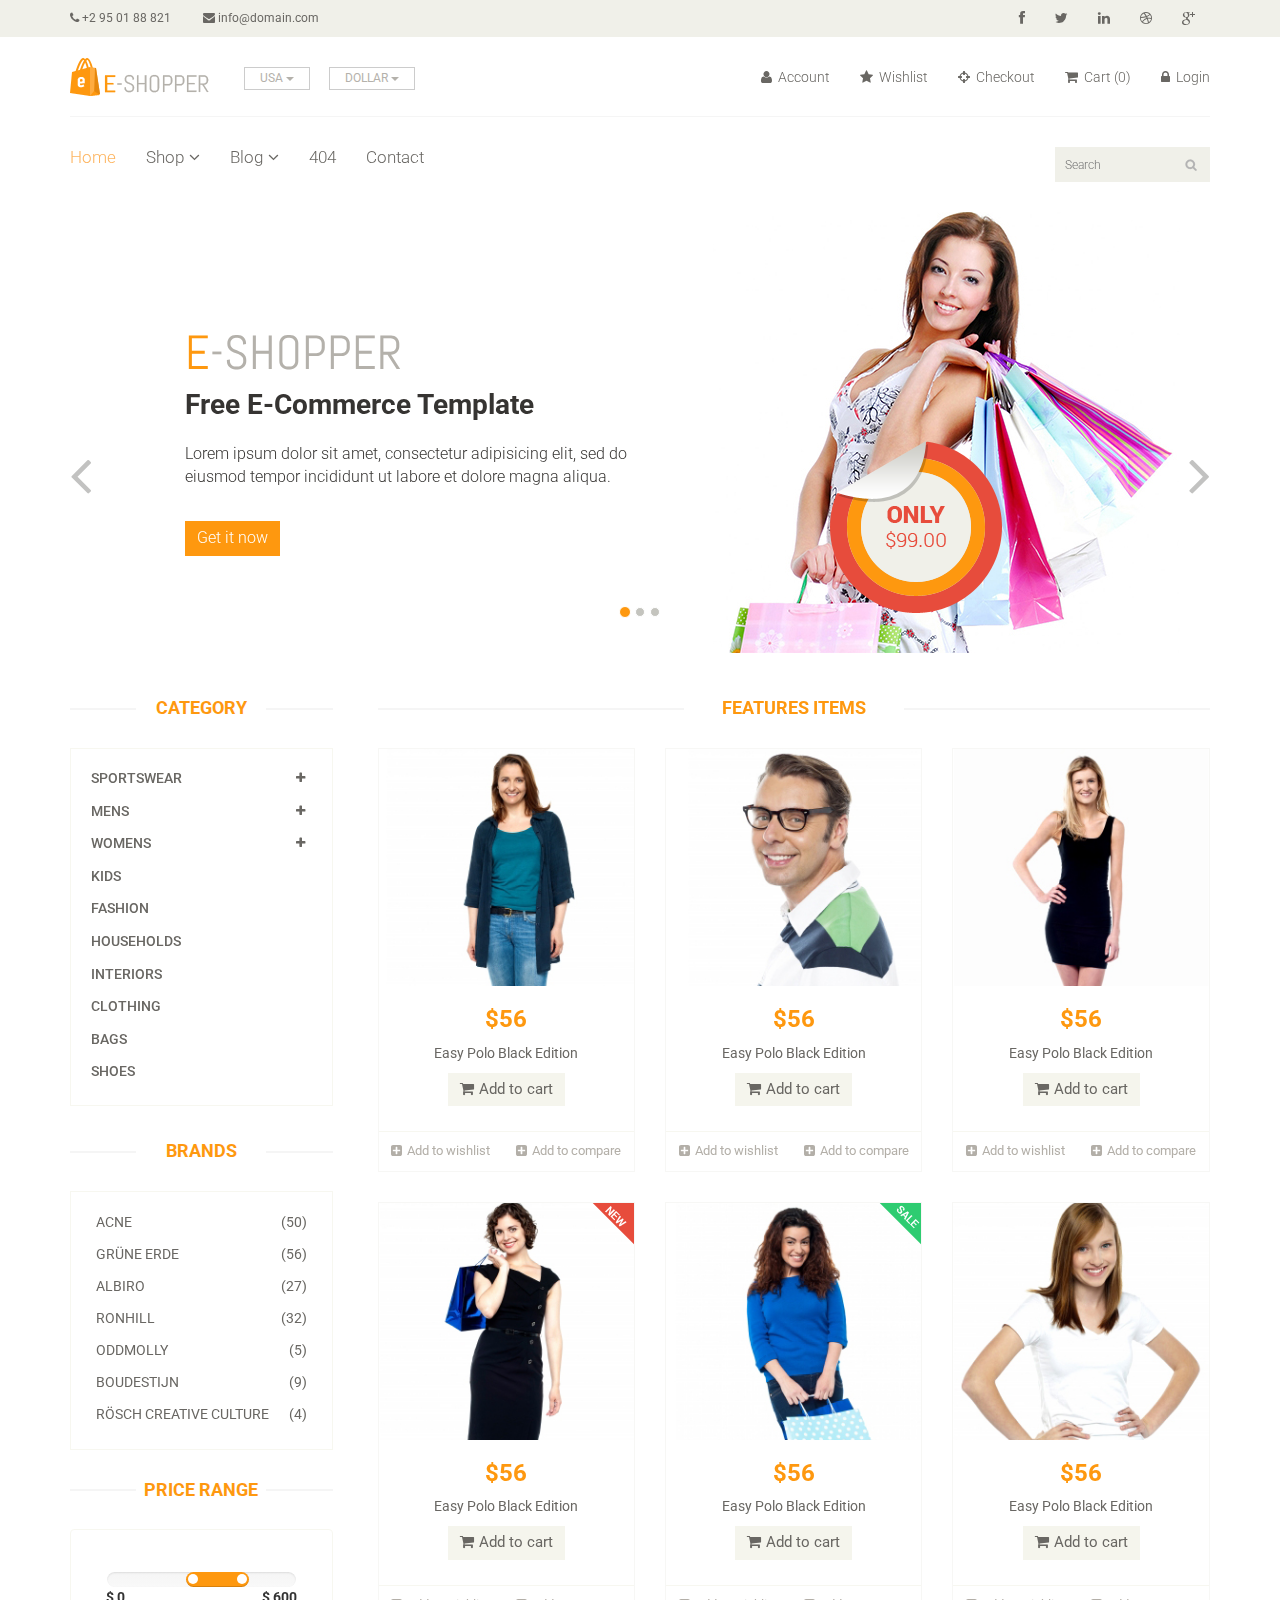
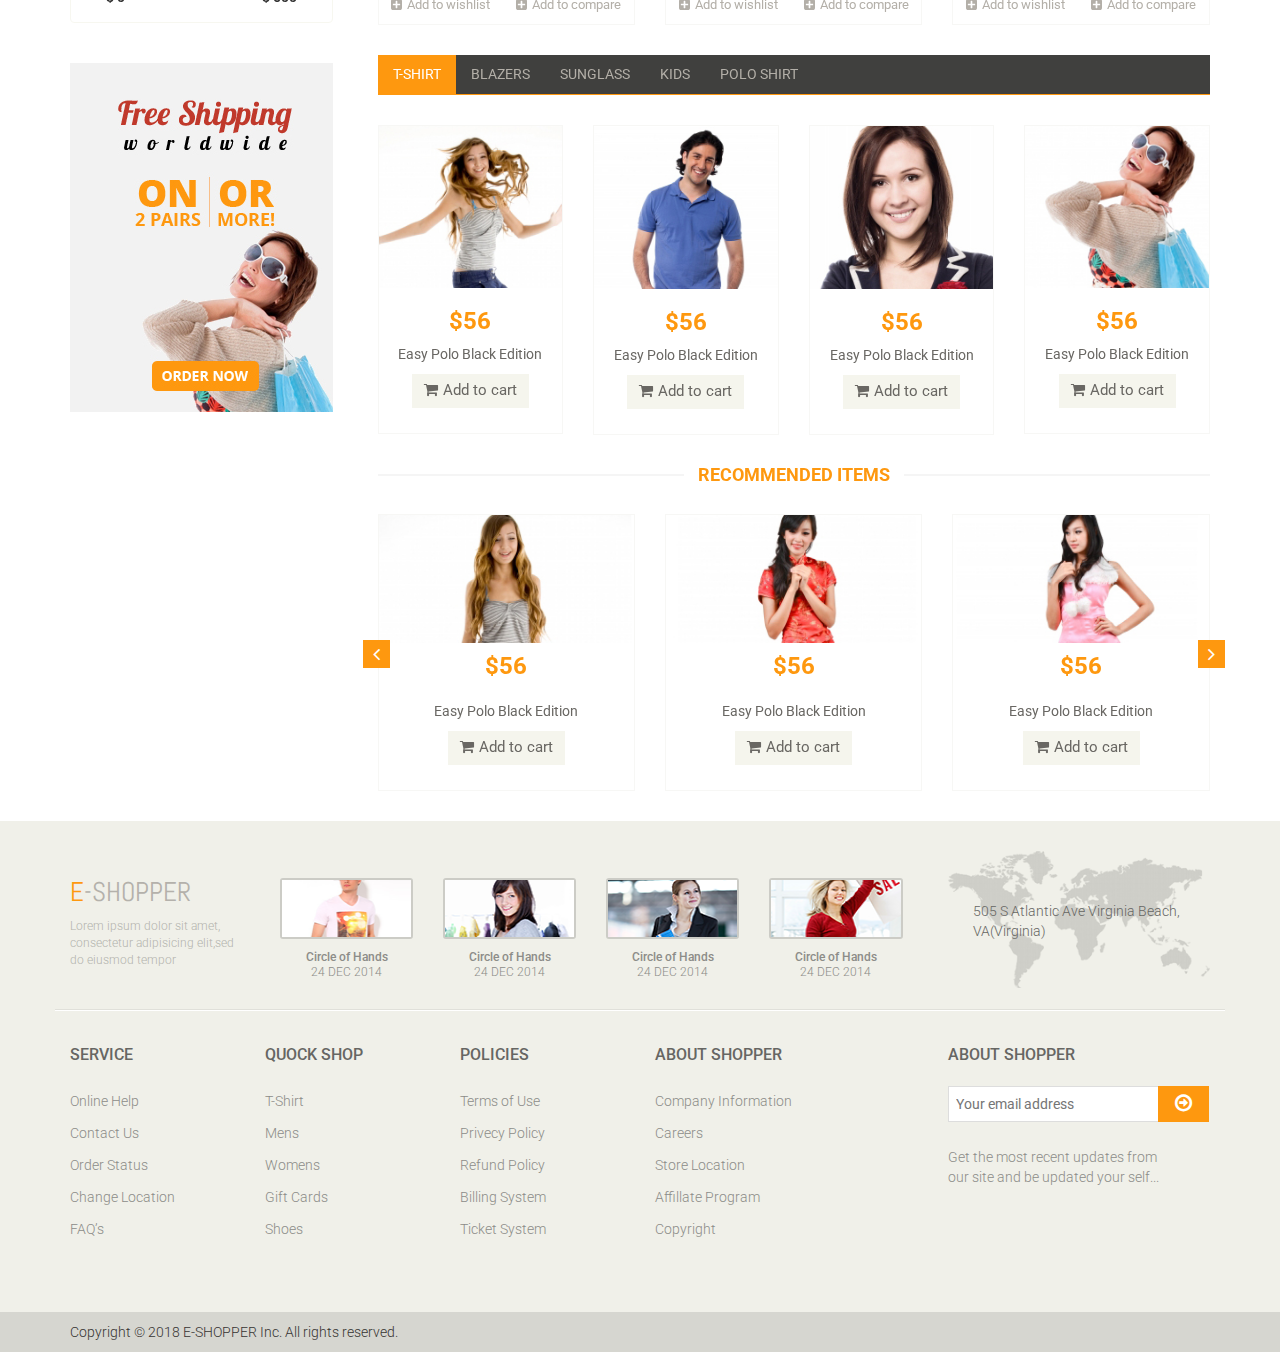
==== commit bb65d301: "Update index.html" ====
--- a/index.html
+++ b/index.html
@@ -1111,8 +1111,8 @@
 		<div class="footer-bottom">
 			<div class="container">
 				<div class="row">
-					<p class="pull-left">Copyright © 2013 E-SHOPPER Inc. All rights reserved.</p>
-					<p class="pull-right">Designed by <span><a target="_blank" href="http://www.themeum.com">Themeum</a></span></p>
+					<p class="pull-left">Copyright © 2018 E-SHOPPER Inc. All rights reserved.</p>
+					 
 				</div>
 			</div>
 		</div>
@@ -1128,4 +1128,4 @@
     <script src="js/jquery.prettyPhoto.js"></script>
     <script src="js/main.js"></script>
 </body>
-</html>+</html>
